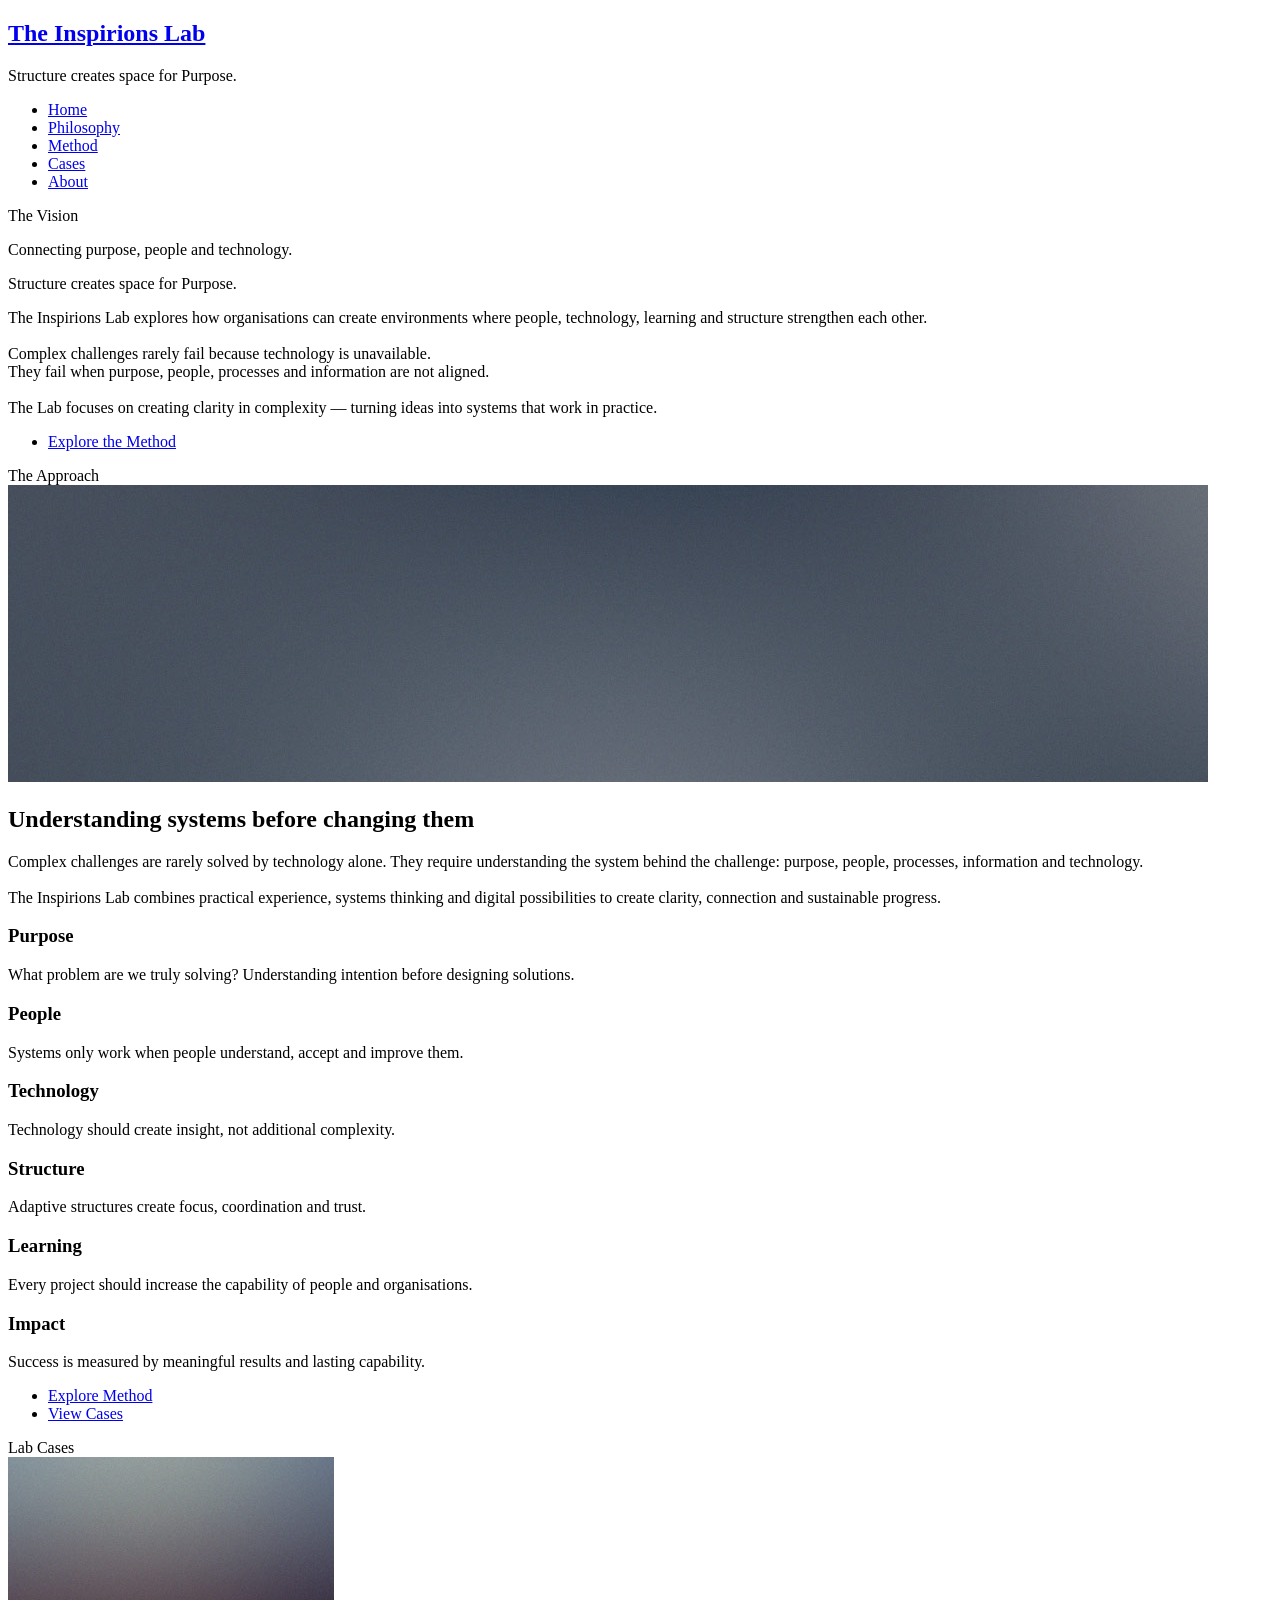
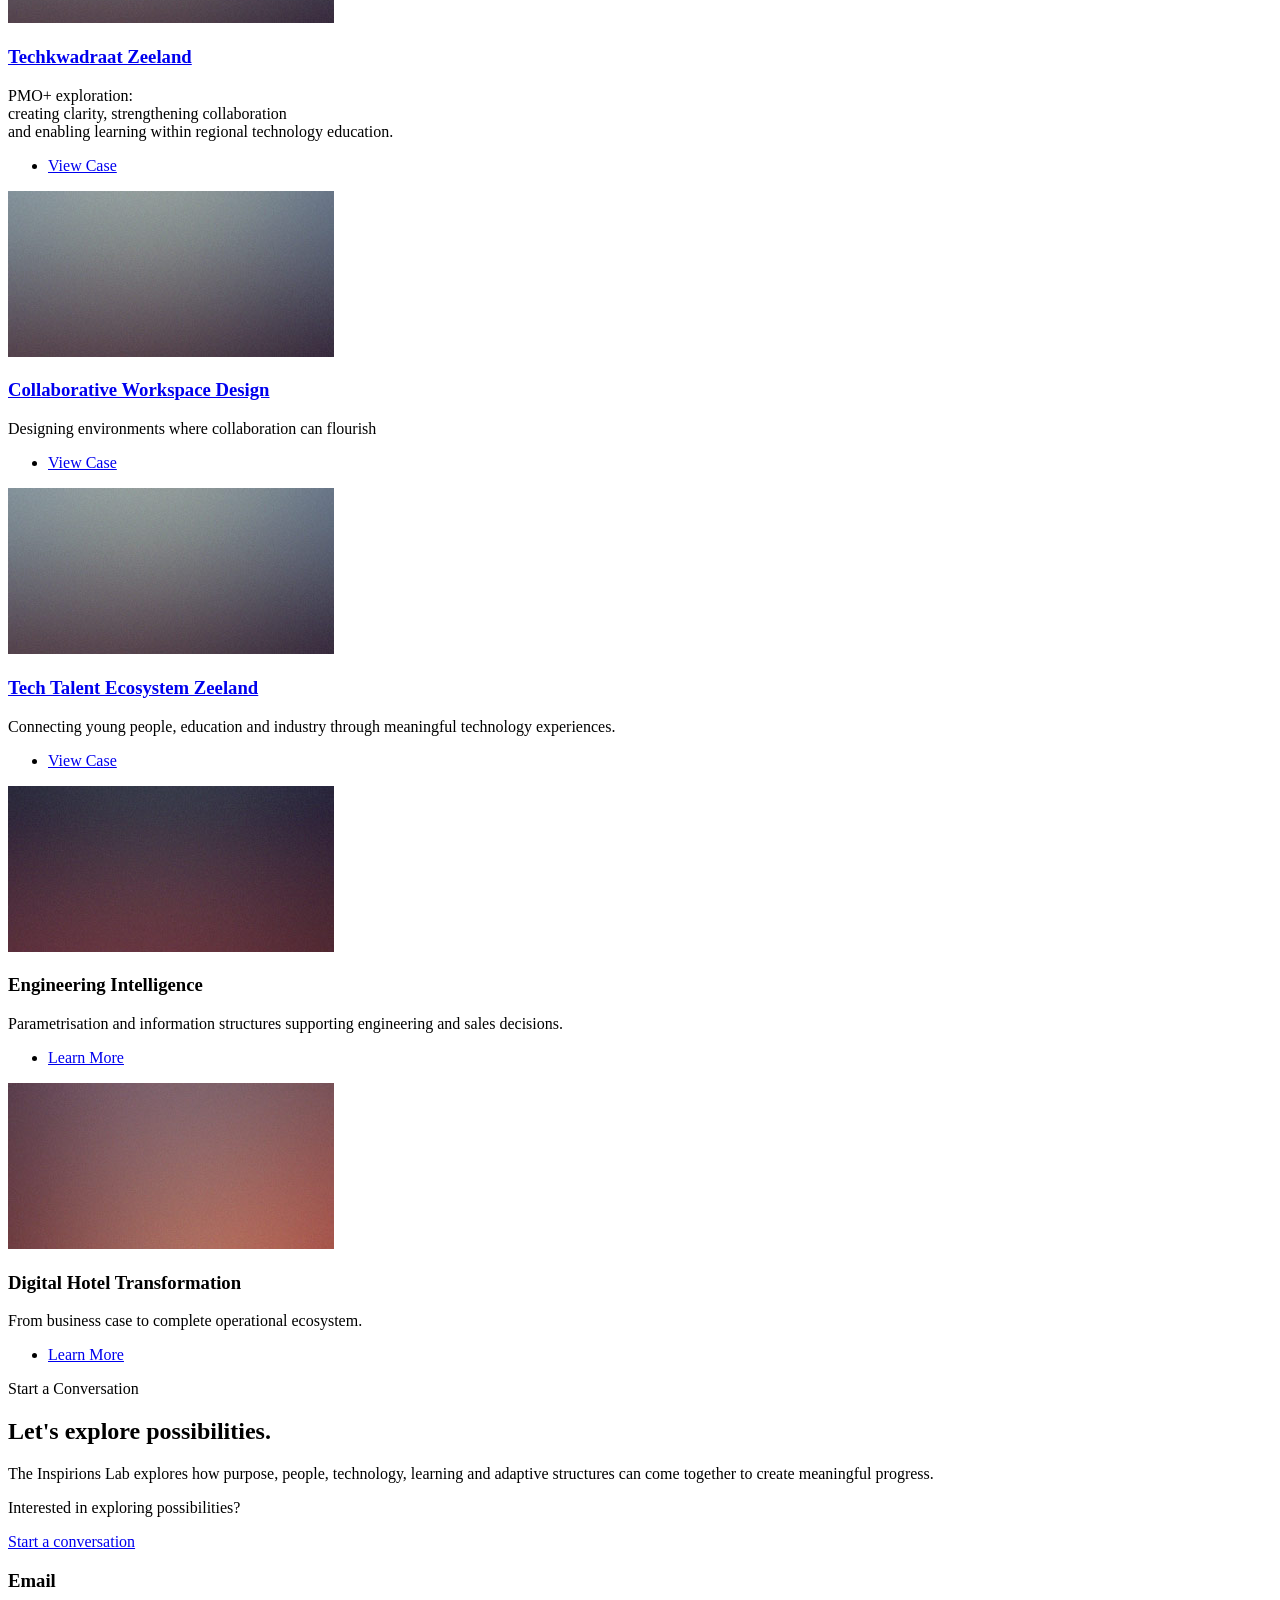
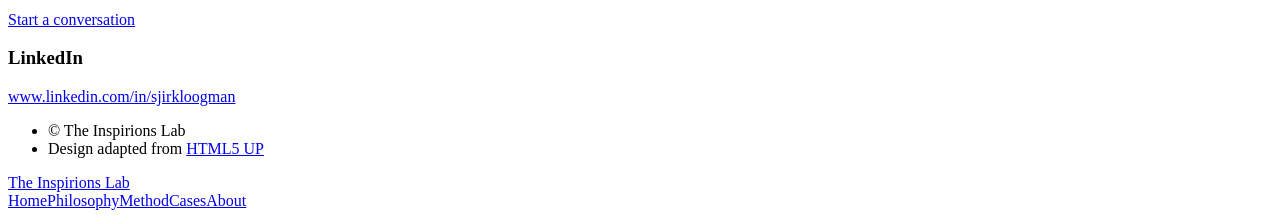
==== index.html @ 63ed8516 "Add Tech Talent Ecosystem section to index.html Added a new section for 'Tech Talent Ecosystem Zeela" ====
<!DOCTYPE HTML>
<!--
	Escape Velocity by HTML5 UP
	html5up.net | @ajlkn
	Free for personal and commercial use under the CCA 3.0 license (html5up.net/license)
-->
<html>
	<head>
		<title>The Inspirions Lab | Structure creates space for Purpose</title>
		<meta charset="utf-8" />
		<meta name="viewport" content="width=device-width, initial-scale=1, user-scalable=no" />
		<link rel="stylesheet" href="assets/css/main.css" />
	</head>
	<body class="homepage is-preload">
		<div id="page-wrapper">

			<!-- Header -->
				<section id="header" class="wrapper">

					<!-- Logo -->
						<div id="logo">
							<h1><a href="index.html">The Inspirions Lab</a></h1>
							<p>Structure creates space for Purpose.</p>
						</div>

					<!-- Nav -->
						<nav id="nav">
							<ul>

								<li class="current">
								<a href="index.html">Home</a>
								</li>

								<li>
								<a href="philosophy.html">Philosophy</a>
								</li>

								<li>
								<a href="method.html">Method</a>
								</li>

								<li>
								<a href="cases/index.html">Cases</a>
								</li>

								<li>
								<a href="about.html">About</a>
								</li>

							</ul>
						</nav>

				</section>

			<!-- Intro -->
				<section id="intro" class="wrapper style1">
					<div class="title">The Vision</div>
					<div class="container">
						<p class="style1">
						Connecting purpose, people and technology.
						</p>

						<p class="style2">
						Structure creates space for Purpose.
						</p>

						<p class="style3">
						The Inspirions Lab explores how organisations can create environments where people, technology, learning and structure strengthen each other.<br>
                        <br>
                        Complex challenges rarely fail because technology is unavailable.<br>
						They fail when purpose, people, processes and information are not aligned.<br>
                        <br>
                        The Lab focuses on creating clarity in complexity — turning ideas into systems that work in practice.
						</p>
						<ul class="actions">
							<li>
								<a href="method.html" class="button style3 large">
								Explore the Method
								</a>
							</li>
						</ul>
					</div>
				</section>

			<!-- Main -->
				<section id="main" class="wrapper style2">
					<div class="title">The Approach</div>
					
					<div class="container">

						<!-- Image -->
							<a href="#" class="image featured">
								<img src="images/pic01.jpg" alt="" />
							</a>

						<!-- Features -->
							<section id="features">
								<header class="style1">
									<h2>
                                    Understanding systems before changing them
                                    </h2>
                                    
                                    <p>
                                    Complex challenges are rarely solved by technology alone. They require understanding the system behind the challenge: purpose, people, processes, information and technology.
                                    <br><br>
                                    The Inspirions Lab combines practical experience,
                                    systems thinking and digital possibilities to create
                                    clarity, connection and sustainable progress.
                                    </p>
								</header>
								<div class="feature-list">
									<div class="row">
										<div class="col-6 col-12-medium">
											<section>
												<h3 class="icon fa-comment">
                                                Purpose
                                                </h3>
                                                
                                                <p>
                                                What problem are we truly solving?
                                                Understanding intention before designing solutions.
                                                </p>
											</section>
										</div>
										<div class="col-6 col-12-medium">
											<section>
												<h3 class="icon solid fa-users">
                                                People
                                                </h3>
                                                
                                                <p>
                                                Systems only work when people understand,
                                                accept and improve them.
                                                </p>
											</section>
										</div>
										<div class="col-6 col-12-medium">
											<section>
												<h3 class="icon fa-cog">
                                                Technology
                                                </h3>
                                                
                                                <p>
                                                Technology should create insight,
                                                not additional complexity.
                                                </p>
											</section>
										</div>
										<div class="col-6 col-12-medium">
											<section>
												<h3 class="icon solid fa-sitemap">
                                                Structure
                                                </h3>
                                                
                                                <p>
                                                Adaptive structures create focus, coordination and trust.
                                                </p>
											</section>
										</div>
										<div class="col-6 col-12-medium">
											<section>
												<h3 class="icon solid fa-graduation-cap">
                                                Learning
                                                </h3>
                                                
                                                <p>
                                                Every project should increase the capability of people and organisations.
                                                </p>
											</section>
										</div>
										<div class="col-6 col-12-medium">
											<section>
												<h3 class="icon solid fa-check">
                                                Impact
                                                </h3>
                                                
                                                <p>
                                                Success is measured by meaningful results and lasting capability.
                                                </p>
											</section>
										</div>
									</div>
								</div>
								<ul class="actions special">
									<li>
                                    <a href="method.html" class="button style1 large">
                                    Explore Method
                                    </a>
                                    </li>
                                    
                                    <li>
                                    <a href="cases/index.html" class="button style2 large">
                                    View Cases
                                    </a>
                                    </li>
								</ul>
							</section>

					</div>
				</section>

			<!-- Highlights -->
				<section id="highlights" class="wrapper style3">
					<div class="title">Lab Cases</div>
					<div class="container">
						<div class="row aln-center">
							<div class="col-4 col-12-medium">
								<section class="highlight">
									<a href="#" class="image featured"><img src="images/pic02.jpg" alt="" /></a>
									<h3>
										<a href="cases/techkwadraat-zeeland.html">
										Techkwadraat Zeeland
										</a>
									</h3>

									<p>
										PMO+ exploration:<br>
										creating clarity, strengthening collaboration<br>
										and enabling learning within regional technology education.
									</p>
									<ul class="actions">
										<li><a href="cases/techkwadraat-zeeland.html"
											class="button style1">
											View Case
											</a>
										</li>
									</ul>
								</section>
							</div>
							<div class="col-4 col-12-medium">
								<section class="highlight">
									<a href="#" class="image featured"><img src="images/pic02.jpg" alt="" /></a>
									<h3>
										<a href="collaborative-workspace-design.html">
										Collaborative Workspace Design
										</a>
										</h3>
										
										<p>
										Designing environments where collaboration can flourish
										</p>
									<ul class="actions">
										<li><a href="cases/collaborative-workspace-design.html" class="button style1">View Case</a></li>
									</ul>
								</section>
							</div>
							<div class="col-4 col-12-medium">
								<section class="highlight">
									<a href="#" class="image featured"><img src="images/pic02.jpg" alt="" /></a>
									<h3>
										<a href="collaborative-workspace-design.html">
										Tech Talent Ecosystem Zeeland
										</a>
										</h3>
										
										<p>
										Connecting young people, education and industry
										through meaningful technology experiences.
										</p>
									<ul class="actions">
										<li><a href="cases/collaborative-workspace-design.html" class="button style1">View Case</a></li>
									</ul>
								</section>
							</div>
							<div class="col-4 col-12-medium">
								<section class="highlight">
									<a href="#" class="image featured"><img src="images/pic03.jpg" alt="" /></a>
									<h3>
										Engineering Intelligence
									</h3>

									<p>
										Parametrisation and information structures
										supporting engineering and sales decisions.
									</p>
									<ul class="actions">
										<li><a href="#" class="button style1">Learn More</a></li>
									</ul>
								</section>
							</div>
							<div class="col-4 col-12-medium">
								<section class="highlight">
									<a href="#" class="image featured"><img src="images/pic04.jpg" alt="" /></a>
									<h3>
										Digital Hotel Transformation
									</h3>

									<p>
										From business case to complete operational ecosystem.
									</p>
									<ul class="actions">
										<li><a href="#" class="button style1">Learn More</a></li>
									</ul>
								</section>
							</div>
						</div>
					</div>
				</section>

			<!-- Footer -->
				<section id="footer" class="wrapper">
					<div class="title">Start a Conversation</div>
					<div class="container">
						<header class="style1">
							<h2>
							Let's explore possibilities.
							</h2>

							<p>The Inspirions Lab explores how purpose,
people, technology, learning and adaptive structures
can come together to create meaningful progress.
							</p>
						</header>
						<div class="row">
							<div class="col-6 col-12-medium">

								<!-- Contact Form -->
									<section>
										<p>
										Interested in exploring possibilities?
										</p>
										
										<p>
										<a href="#contact-email">
										Start a conversation
										</a>
										</p>
									</section>

							</div>
							<div class="col-6 col-12-medium">

								<!-- Contact -->
									<section class="feature-list small">
										<div class="row">
											<div class="col-6 col-12-small">
											<section>
											    <h3 class="icon solid fa-envelope">
											    Email
											    </h3>
											
											    <p>
											    <a id="contact-email" href="#">
											    Start a conversation
											    </a>
											    </p>
											</section>
											</div>
											<div class="col-6 col-12-small">
												<section>
													<h3 class="icon brands fa-linkedin">LinkedIn</h3>
													<p>
														<a href="https://www.linkedin.com/in/sjirkloogman">www.linkedin.com/in/sjirkloogman</a>
													</p>
												</section>
											</div>
										</div>
									</section>

							</div>
						</div>
						<div id="copyright">
							<ul>
								<li>&copy; The Inspirions Lab</li>
								<li>
								Design adapted from 
								<a href="https://html5up.net">
								HTML5 UP
								</a>
								</li>
							</ul>
						</div>
					</div>
				</section>

		</div>

		<!-- Scripts -->
			<script src="assets/js/jquery.min.js"></script>
			<script src="assets/js/jquery.dropotron.min.js"></script>
			<script src="assets/js/browser.min.js"></script>
			<script src="assets/js/breakpoints.min.js"></script>
			<script src="assets/js/util.js"></script>
			<script src="assets/js/main.js"></script>
			<script>
			const to = "sjirk-jan@inspirions.nl";
			
			const subject = encodeURIComponent(
			"The Inspirions Lab - Conversation"
			);
			
			const body = encodeURIComponent(
			"Hello Sjirk-Jan,\n\n" +
			"I would like to explore possibilities with The Inspirions Lab.\n\n" +
			"Kind regards,"
			);
			
			const href = `mailto:${to}?subject=${subject}&body=${body}`;
			
			document.getElementById("contact-email").href = href;
			</script>
	</body>
</html>
---- assets/css/main.css ----
@import url("fontawesome-all.min.css");
@import url("https://fonts.googleapis.com/css?family=Source+Sans+Pro:400,400italic,700,900");

/*
	Escape Velocity by HTML5 UP
	html5up.net | @ajlkn
	Free for personal and commercial use under the CCA 3.0 license (html5up.net/license)
*/

html, body, div, span, applet, object,
iframe, h1, h2, h3, h4, h5, h6, p, blockquote,
pre, a, abbr, acronym, address, big, cite,
code, del, dfn, em, img, ins, kbd, q, s, samp,
small, strike, strong, sub, sup, tt, var, b,
u, i, center, dl, dt, dd, ol, ul, li, fieldset,
form, label, legend, table, caption, tbody,
tfoot, thead, tr, th, td, article, aside,
canvas, details, embed, figure, figcaption,
footer, header, hgroup, menu, nav, output, ruby,
section, summary, time, mark, audio, video {
	margin: 0;
	padding: 0;
	border: 0;
	font-size: 100%;
	font: inherit;
	vertical-align: baseline;}

article, aside, details, figcaption, figure,
footer, header, hgroup, menu, nav, section {
	display: block;}

body {
	line-height: 1;
}

ol, ul {
	list-style: none;
}

blockquote, q {
	quotes: none;
}

	blockquote:before, blockquote:after, q:before, q:after {
		content: '';
		content: none;
	}

table {
	border-collapse: collapse;
	border-spacing: 0;
}

body {
	-webkit-text-size-adjust: none;
}

mark {
	background-color: transparent;
	color: inherit;
}

input::-moz-focus-inner {
	border: 0;
	padding: 0;
}

input, select, textarea {
	-moz-appearance: none;
	-webkit-appearance: none;
	-ms-appearance: none;
	appearance: none;
}

/* Basic */

	@-ms-viewport {
		width: device-width;
	}

	html {
		box-sizing: border-box;
	}

	*, *:before, *:after {
		box-sizing: inherit;
	}

	body.is-preload *, body.is-preload *:before, body.is-preload *:after {
		-moz-animation: none !important;
		-webkit-animation: none !important;
		-ms-animation: none !important;
		animation: none !important;
		-moz-transition: none !important;
		-webkit-transition: none !important;
		-ms-transition: none !important;
		transition: none !important;
	}

	body, input, textarea, select {
		font-family: 'Source Sans Pro', sans-serif;
		font-weight: 400;
		color: #919499;
		font-size: 14pt;
		line-height: 1.75em;
		letter-spacing: 0.025em;
	}

	h1, h2, h3, h4, h5, h6 {
		font-weight: 700;
		color: #484d55;
	}

		h1 a, h2 a, h3 a, h4 a, h5 a, h6 a {
			color: inherit;
			text-decoration: none;
		}

	a {
		-moz-transition: color .25s ease-in-out;
		-webkit-transition: color .25s ease-in-out;
		-ms-transition: color .25s ease-in-out;
		transition: color .25s ease-in-out;
		text-decoration: underline;
		color: #717479;
	}

		a:hover {
			text-decoration: none;
		}

	strong, b {
		font-weight: 700;
		color: #484d55;
	}

	blockquote {
		border-left: solid 0.5em #ddd;
		padding: 1em 0 1em 2em;
		font-style: italic;
	}

	em, i {
		font-style: italic;
	}

	hr {
		border: 0;
		border-top: solid 1px #ddd;
		margin: 2em 0 2em 0;
	}

	sub {
		position: relative;
		top: 0.5em;
		font-size: 0.8em;
	}

	sup {
		position: relative;
		top: -0.5em;
		font-size: 0.8em;
	}

	.nobr {
		white-space: nowrap;
	}

	br.clear {
		clear: both;
	}

	p, ul, ol, dl, table, blockquote, form {
		margin-bottom: 2em;
	}

/* Container */

	.container {
		margin: 0 auto;
		max-width: 100%;
		width: 68em;
	}

		@media screen and (max-width: 1680px) {

			.container {
				width: 70em;
			}

		}

		@media screen and (max-width: 1280px) {

			.container {
				width: calc(100% - 100px);
			}

		}

		@media screen and (max-width: 980px) {

			.container {
				width: calc(100% - 100px);
			}

		}

		@media screen and (max-width: 736px) {

			.container {
				width: calc(100% - 40px);
			}

		}

/* Row */

	.row {
		display: flex;
		flex-wrap: wrap;
		box-sizing: border-box;
		align-items: stretch;
	}

		.row > * {
			box-sizing: border-box;
		}

		.row.gtr-uniform > * > :last-child {
			margin-bottom: 0;
		}

		.row.aln-left {
			justify-content: flex-start;
		}

		.row.aln-center {
			justify-content: center;
		}

		.row.aln-right {
			justify-content: flex-end;
		}

		.row.aln-top {
			align-items: flex-start;
		}

		.row.aln-middle {
			align-items: center;
		}

		.row.aln-bottom {
			align-items: flex-end;
		}

		.row > .imp {
			order: -1;
		}

		.row > .col-1 {
			width: 8.33333%;
		}

		.row > .off-1 {
			margin-left: 8.33333%;
		}

		.row > .col-2 {
			width: 16.66667%;
		}

		.row > .off-2 {
			margin-left: 16.66667%;
		}

		.row > .col-3 {
			width: 25%;
		}

		.row > .off-3 {
			margin-left: 25%;
		}

		.row > .col-4 {
			width: 33.33333%;
		}

		.row > .off-4 {
			margin-left: 33.33333%;
		}

		.row > .col-5 {
			width: 41.66667%;
		}

		.row > .off-5 {
			margin-left: 41.66667%;
		}

		.row > .col-6 {
			width: 50%;
		}

		.row > .off-6 {
			margin-left: 50%;
		}

		.row > .col-7 {
			width: 58.33333%;
		}

		.row > .off-7 {
			margin-left: 58.33333%;
		}

		.row > .col-8 {
			width: 66.66667%;
		}

		.row > .off-8 {
			margin-left: 66.66667%;
		}

		.row > .col-9 {
			width: 75%;
		}

		.row > .off-9 {
			margin-left: 75%;
		}

		.row > .col-10 {
			width: 83.33333%;
		}

		.row > .off-10 {
			margin-left: 83.33333%;
		}

		.row > .col-11 {
			width: 91.66667%;
		}

		.row > .off-11 {
			margin-left: 91.66667%;
		}

		.row > .col-12 {
			width: 100%;
		}

		.row > .off-12 {
			margin-left: 100%;
		}

		.row.gtr-0 {
			margin-top: 0px;
			margin-left: 0px;
		}

			.row.gtr-0 > * {
				padding: 0px 0 0 0px;
			}

			.row.gtr-0.gtr-uniform {
				margin-top: 0px;
			}

				.row.gtr-0.gtr-uniform > * {
					padding-top: 0px;
				}

		.row.gtr-25 {
			margin-top: -12.5px;
			margin-left: -12.5px;
		}

			.row.gtr-25 > * {
				padding: 12.5px 0 0 12.5px;
			}

			.row.gtr-25.gtr-uniform {
				margin-top: -12.5px;
			}

				.row.gtr-25.gtr-uniform > * {
					padding-top: 12.5px;
				}

		.row.gtr-50 {
			margin-top: -25px;
			margin-left: -25px;
		}

			.row.gtr-50 > * {
				padding: 25px 0 0 25px;
			}

			.row.gtr-50.gtr-uniform {
				margin-top: -25px;
			}

				.row.gtr-50.gtr-uniform > * {
					padding-top: 25px;
				}

		.row {
			margin-top: -50px;
			margin-left: -50px;
		}

			.row > * {
				padding: 50px 0 0 50px;
			}

			.row.gtr-uniform {
				margin-top: -50px;
			}

				.row.gtr-uniform > * {
					padding-top: 50px;
				}

		.row.gtr-150 {
			margin-top: -75px;
			margin-left: -75px;
		}

			.row.gtr-150 > * {
				padding: 75px 0 0 75px;
			}

			.row.gtr-150.gtr-uniform {
				margin-top: -75px;
			}

				.row.gtr-150.gtr-uniform > * {
					padding-top: 75px;
				}

		.row.gtr-200 {
			margin-top: -100px;
			margin-left: -100px;
		}

			.row.gtr-200 > * {
				padding: 100px 0 0 100px;
			}

			.row.gtr-200.gtr-uniform {
				margin-top: -100px;
			}

				.row.gtr-200.gtr-uniform > * {
					padding-top: 100px;
				}

		@media screen and (max-width: 1680px) {

			.row {
				display: flex;
				flex-wrap: wrap;
				box-sizing: border-box;
				align-items: stretch;
			}

				.row > * {
					box-sizing: border-box;
				}

				.row.gtr-uniform > * > :last-child {
					margin-bottom: 0;
				}

				.row.aln-left {
					justify-content: flex-start;
				}

				.row.aln-center {
					justify-content: center;
				}

				.row.aln-right {
					justify-content: flex-end;
				}

				.row.aln-top {
					align-items: flex-start;
				}

				.row.aln-middle {
					align-items: center;
				}

				.row.aln-bottom {
					align-items: flex-end;
				}

				.row > .imp-xlarge {
					order: -1;
				}

				.row > .col-1-xlarge {
					width: 8.33333%;
				}

				.row > .off-1-xlarge {
					margin-left: 8.33333%;
				}

				.row > .col-2-xlarge {
					width: 16.66667%;
				}

				.row > .off-2-xlarge {
					margin-left: 16.66667%;
				}

				.row > .col-3-xlarge {
					width: 25%;
				}

				.row > .off-3-xlarge {
					margin-left: 25%;
				}

				.row > .col-4-xlarge {
					width: 33.33333%;
				}

				.row > .off-4-xlarge {
					margin-left: 33.33333%;
				}

				.row > .col-5-xlarge {
					width: 41.66667%;
				}

				.row > .off-5-xlarge {
					margin-left: 41.66667%;
				}

				.row > .col-6-xlarge {
					width: 50%;
				}

				.row > .off-6-xlarge {
					margin-left: 50%;
				}

				.row > .col-7-xlarge {
					width: 58.33333%;
				}

				.row > .off-7-xlarge {
					margin-left: 58.33333%;
				}

				.row > .col-8-xlarge {
					width: 66.66667%;
				}

				.row > .off-8-xlarge {
					margin-left: 66.66667%;
				}

				.row > .col-9-xlarge {
					width: 75%;
				}

				.row > .off-9-xlarge {
					margin-left: 75%;
				}

				.row > .col-10-xlarge {
					width: 83.33333%;
				}

				.row > .off-10-xlarge {
					margin-left: 83.33333%;
				}

				.row > .col-11-xlarge {
					width: 91.66667%;
				}

				.row > .off-11-xlarge {
					margin-left: 91.66667%;
				}

				.row > .col-12-xlarge {
					width: 100%;
				}

				.row > .off-12-xlarge {
					margin-left: 100%;
				}

				.row.gtr-0 {
					margin-top: 0px;
					margin-left: 0px;
				}

					.row.gtr-0 > * {
						padding: 0px 0 0 0px;
					}

					.row.gtr-0.gtr-uniform {
						margin-top: 0px;
					}

						.row.gtr-0.gtr-uniform > * {
							padding-top: 0px;
						}

				.row.gtr-25 {
					margin-top: -12.5px;
					margin-left: -12.5px;
				}

					.row.gtr-25 > * {
						padding: 12.5px 0 0 12.5px;
					}

					.row.gtr-25.gtr-uniform {
						margin-top: -12.5px;
					}

						.row.gtr-25.gtr-uniform > * {
							padding-top: 12.5px;
						}

				.row.gtr-50 {
					margin-top: -25px;
					margin-left: -25px;
				}

					.row.gtr-50 > * {
						padding: 25px 0 0 25px;
					}

					.row.gtr-50.gtr-uniform {
						margin-top: -25px;
					}

						.row.gtr-50.gtr-uniform > * {
							padding-top: 25px;
						}

				.row {
					margin-top: -50px;
					margin-left: -50px;
				}

					.row > * {
						padding: 50px 0 0 50px;
					}

					.row.gtr-uniform {
						margin-top: -50px;
					}

						.row.gtr-uniform > * {
							padding-top: 50px;
						}

				.row.gtr-150 {
					margin-top: -75px;
					margin-left: -75px;
				}

					.row.gtr-150 > * {
						padding: 75px 0 0 75px;
					}

					.row.gtr-150.gtr-uniform {
						margin-top: -75px;
					}

						.row.gtr-150.gtr-uniform > * {
							padding-top: 75px;
						}

				.row.gtr-200 {
					margin-top: -100px;
					margin-left: -100px;
				}

					.row.gtr-200 > * {
						padding: 100px 0 0 100px;
					}

					.row.gtr-200.gtr-uniform {
						margin-top: -100px;
					}

						.row.gtr-200.gtr-uniform > * {
							padding-top: 100px;
						}

		}

		@media screen and (max-width: 1280px) {

			.row {
				display: flex;
				flex-wrap: wrap;
				box-sizing: border-box;
				align-items: stretch;
			}

				.row > * {
					box-sizing: border-box;
				}

				.row.gtr-uniform > * > :last-child {
					margin-bottom: 0;
				}

				.row.aln-left {
					justify-content: flex-start;
				}

				.row.aln-center {
					justify-content: center;
				}

				.row.aln-right {
					justify-content: flex-end;
				}

				.row.aln-top {
					align-items: flex-start;
				}

				.row.aln-middle {
					align-items: center;
				}

				.row.aln-bottom {
					align-items: flex-end;
				}

				.row > .imp-large {
					order: -1;
				}

				.row > .col-1-large {
					width: 8.33333%;
				}

				.row > .off-1-large {
					margin-left: 8.33333%;
				}

				.row > .col-2-large {
					width: 16.66667%;
				}

				.row > .off-2-large {
					margin-left: 16.66667%;
				}

				.row > .col-3-large {
					width: 25%;
				}

				.row > .off-3-large {
					margin-left: 25%;
				}

				.row > .col-4-large {
					width: 33.33333%;
				}

				.row > .off-4-large {
					margin-left: 33.33333%;
				}

				.row > .col-5-large {
					width: 41.66667%;
				}

				.row > .off-5-large {
					margin-left: 41.66667%;
				}

				.row > .col-6-large {
					width: 50%;
				}

				.row > .off-6-large {
					margin-left: 50%;
				}

				.row > .col-7-large {
					width: 58.33333%;
				}

				.row > .off-7-large {
					margin-left: 58.33333%;
				}

				.row > .col-8-large {
					width: 66.66667%;
				}

				.row > .off-8-large {
					margin-left: 66.66667%;
				}

				.row > .col-9-large {
					width: 75%;
				}

				.row > .off-9-large {
					margin-left: 75%;
				}

				.row > .col-10-large {
					width: 83.33333%;
				}

				.row > .off-10-large {
					margin-left: 83.33333%;
				}

				.row > .col-11-large {
					width: 91.66667%;
				}

				.row > .off-11-large {
					margin-left: 91.66667%;
				}

				.row > .col-12-large {
					width: 100%;
				}

				.row > .off-12-large {
					margin-left: 100%;
				}

				.row.gtr-0 {
					margin-top: 0px;
					margin-left: 0px;
				}

					.row.gtr-0 > * {
						padding: 0px 0 0 0px;
					}

					.row.gtr-0.gtr-uniform {
						margin-top: 0px;
					}

						.row.gtr-0.gtr-uniform > * {
							padding-top: 0px;
						}

				.row.gtr-25 {
					margin-top: -8.75px;
					margin-left: -8.75px;
				}

					.row.gtr-25 > * {
						padding: 8.75px 0 0 8.75px;
					}

					.row.gtr-25.gtr-uniform {
						margin-top: -8.75px;
					}

						.row.gtr-25.gtr-uniform > * {
							padding-top: 8.75px;
						}

				.row.gtr-50 {
					margin-top: -17.5px;
					margin-left: -17.5px;
				}

					.row.gtr-50 > * {
						padding: 17.5px 0 0 17.5px;
					}

					.row.gtr-50.gtr-uniform {
						margin-top: -17.5px;
					}

						.row.gtr-50.gtr-uniform > * {
							padding-top: 17.5px;
						}

				.row {
					margin-top: -35px;
					margin-left: -35px;
				}

					.row > * {
						padding: 35px 0 0 35px;
					}

					.row.gtr-uniform {
						margin-top: -35px;
					}

						.row.gtr-uniform > * {
							padding-top: 35px;
						}

				.row.gtr-150 {
					margin-top: -52.5px;
					margin-left: -52.5px;
				}

					.row.gtr-150 > * {
						padding: 52.5px 0 0 52.5px;
					}

					.row.gtr-150.gtr-uniform {
						margin-top: -52.5px;
					}

						.row.gtr-150.gtr-uniform > * {
							padding-top: 52.5px;
						}

				.row.gtr-200 {
					margin-top: -70px;
					margin-left: -70px;
				}

					.row.gtr-200 > * {
						padding: 70px 0 0 70px;
					}

					.row.gtr-200.gtr-uniform {
						margin-top: -70px;
					}

						.row.gtr-200.gtr-uniform > * {
							padding-top: 70px;
						}

		}

		@media screen and (max-width: 980px) {

			.row {
				display: flex;
				flex-wrap: wrap;
				box-sizing: border-box;
				align-items: stretch;
			}

				.row > * {
					box-sizing: border-box;
				}

				.row.gtr-uniform > * > :last-child {
					margin-bottom: 0;
				}

				.row.aln-left {
					justify-content: flex-start;
				}

				.row.aln-center {
					justify-content: center;
				}

				.row.aln-right {
					justify-content: flex-end;
				}

				.row.aln-top {
					align-items: flex-start;
				}

				.row.aln-middle {
					align-items: center;
				}

				.row.aln-bottom {
					align-items: flex-end;
				}

				.row > .imp-medium {
					order: -1;
				}

				.row > .col-1-medium {
					width: 8.33333%;
				}

				.row > .off-1-medium {
					margin-left: 8.33333%;
				}

				.row > .col-2-medium {
					width: 16.66667%;
				}

				.row > .off-2-medium {
					margin-left: 16.66667%;
				}

				.row > .col-3-medium {
					width: 25%;
				}

				.row > .off-3-medium {
					margin-left: 25%;
				}

				.row > .col-4-medium {
					width: 33.33333%;
				}

				.row > .off-4-medium {
					margin-left: 33.33333%;
				}

				.row > .col-5-medium {
					width: 41.66667%;
				}

				.row > .off-5-medium {
					margin-left: 41.66667%;
				}

				.row > .col-6-medium {
					width: 50%;
				}

				.row > .off-6-medium {
					margin-left: 50%;
				}

				.row > .col-7-medium {
					width: 58.33333%;
				}

				.row > .off-7-medium {
					margin-left: 58.33333%;
				}

				.row > .col-8-medium {
					width: 66.66667%;
				}

				.row > .off-8-medium {
					margin-left: 66.66667%;
				}

				.row > .col-9-medium {
					width: 75%;
				}

				.row > .off-9-medium {
					margin-left: 75%;
				}

				.row > .col-10-medium {
					width: 83.33333%;
				}

				.row > .off-10-medium {
					margin-left: 83.33333%;
				}

				.row > .col-11-medium {
					width: 91.66667%;
				}

				.row > .off-11-medium {
					margin-left: 91.66667%;
				}

				.row > .col-12-medium {
					width: 100%;
				}

				.row > .off-12-medium {
					margin-left: 100%;
				}

				.row.gtr-0 {
					margin-top: 0px;
					margin-left: 0px;
				}

					.row.gtr-0 > * {
						padding: 0px 0 0 0px;
					}

					.row.gtr-0.gtr-uniform {
						margin-top: 0px;
					}

						.row.gtr-0.gtr-uniform > * {
							padding-top: 0px;
						}

				.row.gtr-25 {
					margin-top: -12.5px;
					margin-left: -12.5px;
				}

					.row.gtr-25 > * {
						padding: 12.5px 0 0 12.5px;
					}

					.row.gtr-25.gtr-uniform {
						margin-top: -12.5px;
					}

						.row.gtr-25.gtr-uniform > * {
							padding-top: 12.5px;
						}

				.row.gtr-50 {
					margin-top: -25px;
					margin-left: -25px;
				}

					.row.gtr-50 > * {
						padding: 25px 0 0 25px;
					}

					.row.gtr-50.gtr-uniform {
						margin-top: -25px;
					}

						.row.gtr-50.gtr-uniform > * {
							padding-top: 25px;
						}

				.row {
					margin-top: -50px;
					margin-left: -50px;
				}

					.row > * {
						padding: 50px 0 0 50px;
					}

					.row.gtr-uniform {
						margin-top: -50px;
					}

						.row.gtr-uniform > * {
							padding-top: 50px;
						}

				.row.gtr-150 {
					margin-top: -75px;
					margin-left: -75px;
				}

					.row.gtr-150 > * {
						padding: 75px 0 0 75px;
					}

					.row.gtr-150.gtr-uniform {
						margin-top: -75px;
					}

						.row.gtr-150.gtr-uniform > * {
							padding-top: 75px;
						}

				.row.gtr-200 {
					margin-top: -100px;
					margin-left: -100px;
				}

					.row.gtr-200 > * {
						padding: 100px 0 0 100px;
					}

					.row.gtr-200.gtr-uniform {
						margin-top: -100px;
					}

						.row.gtr-200.gtr-uniform > * {
							padding-top: 100px;
						}

		}

		@media screen and (max-width: 736px) {

			.row {
				display: flex;
				flex-wrap: wrap;
				box-sizing: border-box;
				align-items: stretch;
			}

				.row > * {
					box-sizing: border-box;
				}

				.row.gtr-uniform > * > :last-child {
					margin-bottom: 0;
				}

				.row.aln-left {
					justify-content: flex-start;
				}

				.row.aln-center {
					justify-content: center;
				}

				.row.aln-right {
					justify-content: flex-end;
				}

				.row.aln-top {
					align-items: flex-start;
				}

				.row.aln-middle {
					align-items: center;
				}

				.row.aln-bottom {
					align-items: flex-end;
				}

				.row > .imp-small {
					order: -1;
				}

				.row > .col-1-small {
					width: 8.33333%;
				}

				.row > .off-1-small {
					margin-left: 8.33333%;
				}

				.row > .col-2-small {
					width: 16.66667%;
				}

				.row > .off-2-small {
					margin-left: 16.66667%;
				}

				.row > .col-3-small {
					width: 25%;
				}

				.row > .off-3-small {
					margin-left: 25%;
				}

				.row > .col-4-small {
					width: 33.33333%;
				}

				.row > .off-4-small {
					margin-left: 33.33333%;
				}

				.row > .col-5-small {
					width: 41.66667%;
				}

				.row > .off-5-small {
					margin-left: 41.66667%;
				}

				.row > .col-6-small {
					width: 50%;
				}

				.row > .off-6-small {
					margin-left: 50%;
				}

				.row > .col-7-small {
					width: 58.33333%;
				}

				.row > .off-7-small {
					margin-left: 58.33333%;
				}

				.row > .col-8-small {
					width: 66.66667%;
				}

				.row > .off-8-small {
					margin-left: 66.66667%;
				}

				.row > .col-9-small {
					width: 75%;
				}

				.row > .off-9-small {
					margin-left: 75%;
				}

				.row > .col-10-small {
					width: 83.33333%;
				}

				.row > .off-10-small {
					margin-left: 83.33333%;
				}

				.row > .col-11-small {
					width: 91.66667%;
				}

				.row > .off-11-small {
					margin-left: 91.66667%;
				}

				.row > .col-12-small {
					width: 100%;
				}

				.row > .off-12-small {
					margin-left: 100%;
				}

				.row.gtr-0 {
					margin-top: 0px;
					margin-left: 0px;
				}

					.row.gtr-0 > * {
						padding: 0px 0 0 0px;
					}

					.row.gtr-0.gtr-uniform {
						margin-top: 0px;
					}

						.row.gtr-0.gtr-uniform > * {
							padding-top: 0px;
						}

				.row.gtr-25 {
					margin-top: -7.5px;
					margin-left: -7.5px;
				}

					.row.gtr-25 > * {
						padding: 7.5px 0 0 7.5px;
					}

					.row.gtr-25.gtr-uniform {
						margin-top: -7.5px;
					}

						.row.gtr-25.gtr-uniform > * {
							padding-top: 7.5px;
						}

				.row.gtr-50 {
					margin-top: -15px;
					margin-left: -15px;
				}

					.row.gtr-50 > * {
						padding: 15px 0 0 15px;
					}

					.row.gtr-50.gtr-uniform {
						margin-top: -15px;
					}

						.row.gtr-50.gtr-uniform > * {
							padding-top: 15px;
						}

				.row {
					margin-top: -30px;
					margin-left: -30px;
				}

					.row > * {
						padding: 30px 0 0 30px;
					}

					.row.gtr-uniform {
						margin-top: -30px;
					}

						.row.gtr-uniform > * {
							padding-top: 30px;
						}

				.row.gtr-150 {
					margin-top: -45px;
					margin-left: -45px;
				}

					.row.gtr-150 > * {
						padding: 45px 0 0 45px;
					}

					.row.gtr-150.gtr-uniform {
						margin-top: -45px;
					}

						.row.gtr-150.gtr-uniform > * {
							padding-top: 45px;
						}

				.row.gtr-200 {
					margin-top: -60px;
					margin-left: -60px;
				}

					.row.gtr-200 > * {
						padding: 60px 0 0 60px;
					}

					.row.gtr-200.gtr-uniform {
						margin-top: -60px;
					}

						.row.gtr-200.gtr-uniform > * {
							padding-top: 60px;
						}

		}

/* Section/Article */

	section,
	article {
		margin: 0 0 4em 0;
	}

	section > :last-child,
	article > :last-child,
	section:last-child,
	article:last-child {
		margin-bottom: 0;
	}

	header.style1 {
		text-align: center;
		padding: 3em 0 3em 0;
	}

		header.style1 h2 {
			font-weight: 700;
			font-size: 2em;
			letter-spacing: 0.075em;
			line-height: 1.5em;
		}

		header.style1 p {
			color: #b1b4b9;
			display: block;
			margin: 1.15em 0 0 0;
			font-size: 1.3em;
			letter-spacing: 0.075em;
			line-height: 1.5em;
		}

/* Table */

	table {
		width: 100%;
	}

		table.default {
			width: 100%;
		}

			table.default tbody tr:nth-child(2n+2) {
				background: #f4f4f4;
			}

			table.default td {
				padding: 0.5em 1em 0.5em 1em;
			}

			table.default th {
				text-align: left;
				font-weight: 400;
				padding: 0.5em 1em 0.5em 1em;
			}

			table.default thead {
				background: #484d55;
				color: #fff;
			}

			table.default tfoot {
				background: #eee;
			}

/* Form */

	form label {
		display: block;
		font-weight: 700;
		color: #484d55;
		margin: 0.25em 0 0.5em 0;
	}

	form input[type="text"],
	form input[type="email"],
	form input[type="password"],
	form select,
	form textarea {
		-moz-transition: all .25s ease-in-out;
		-webkit-transition: all .25s ease-in-out;
		-ms-transition: all .25s ease-in-out;
		transition: all .25s ease-in-out;
		-webkit-appearance: none;
		display: block;
		border: 0;
		background: #eee;
		box-shadow: inset 0px 0px 1px 0px #a0a1a7;
		border-radius: 0.35em;
		width: 100%;
		padding: 0.75em 1em 0.75em 1em;
	}

		form input[type="text"]:focus,
		form input[type="email"]:focus,
		form input[type="password"]:focus,
		form select:focus,
		form textarea:focus {
			background: #f8f8f8;
		}

	form input[type="text"],
	form input[type="email"]
	input[type="password"] {
		line-height: 1em;
	}

	form select {
		line-height: 1em;
	}

	form textarea {
		min-height: 8em;
	}

	form ul.actions {
		margin-top: 0;
	}

	form ::-webkit-input-placeholder {
		color: #555 !important;
		font-style: italic;
		line-height: 1.35em;
	}

	form :-moz-placeholder {
		color: #555 !important;
		font-style: italic;
	}

	form ::-moz-placeholder {
		color: #555 !important;
		font-style: italic;
	}

	form :-ms-input-placeholder {
		color: #555 !important;
		font-style: italic;
	}

	form ::-moz-focus-inner {
		border: 0;
	}

/* Image */

	.image {
		display: inline-block;
	}

		.image img {
			display: block;
			width: 100%;
		}

		.image.fit {
			display: block;
			width: 100%;
		}

		.image.left {
			float: left;
			margin: 0 2em 2em 0;
		}

		.image.centered {
			display: block;
			margin: 0 0 2em 0;
		}

			.image.centered img {
				margin: 0 auto;
				width: auto;
			}

		.image.featured {
			display: block;
			width: 100%;
			margin: 0 0 2em 0;
		}

/* Button */

	input[type="button"],
	input[type="submit"],
	input[type="reset"],
	button,
	.button {
		-moz-transition: all .25s ease-in-out;
		-webkit-transition: all .25s ease-in-out;
		-ms-transition: all .25s ease-in-out;
		transition: all .25s ease-in-out;
		display: inline-block;
		background: #444;
		text-align: center;
		text-transform: uppercase;
		font-weight: 700;
		letter-spacing: 0.25em;
		text-decoration: none;
		border-radius: 0.35em;
		border: 0;
		outline: 0;
		cursor: pointer;
		padding: 0 2.25em 0 2.25em;
		font-size: 0.9em;
		min-width: 12em;
		height: 4em;
		line-height: 4em;
	}

		input[type="button"]:hover,
		input[type="submit"]:hover,
		input[type="reset"]:hover,
		button:hover,
		.button:hover {
			background-color: #f98780;
		}

		input[type="button"].large,
		input[type="submit"].large,
		input[type="reset"].large,
		button.large,
		.button.large {
			font-size: 1em;
			min-width: 14em;
		}

		input[type="button"].style1,
		input[type="submit"].style1,
		input[type="reset"].style1,
		button.style1,
		.button.style1 {
			background: #e97770 url("images/overlay.png");
			color: #fff;
		}

			input[type="button"].style1:hover,
			input[type="submit"].style1:hover,
			input[type="reset"].style1:hover,
			button.style1:hover,
			.button.style1:hover {
				background-color: #f98780;
			}

			input[type="button"].style1:active,
			input[type="submit"].style1:active,
			input[type="reset"].style1:active,
			button.style1:active,
			.button.style1:active {
				background-color: #d96760;
			}

		input[type="button"].style2,
		input[type="submit"].style2,
		input[type="reset"].style2,
		button.style2,
		.button.style2 {
			background: none;
			color: #606167;
			box-shadow: inset 0px 0px 2px 0px #a0a1a7;
		}

			input[type="button"].style2:hover,
			input[type="submit"].style2:hover,
			input[type="reset"].style2:hover,
			button.style2:hover,
			.button.style2:hover {
				box-shadow: inset 0px 0px 2px 0px #606167;
			}

			input[type="button"].style2:active,
			input[type="submit"].style2:active,
			input[type="reset"].style2:active,
			button.style2:active,
			.button.style2:active {
				box-shadow: inset 0px 0px 2px 0px #202127;
			}

		input[type="button"].style3,
		input[type="submit"].style3,
		input[type="reset"].style3,
		button.style3,
		.button.style3 {
			background: #2f333b url("images/overlay.png");
			color: #fff;
		}

			input[type="button"].style3:hover,
			input[type="submit"].style3:hover,
			input[type="reset"].style3:hover,
			button.style3:hover,
			.button.style3:hover {
				background-color: #3f434b;
			}

			input[type="button"].style3:active,
			input[type="submit"].style3:active,
			input[type="reset"].style3:active,
			button.style3:active,
			.button.style3:active {
				background-color: #1f232b;
			}

/* List */

	ul {
		list-style: disc;
		padding-left: 1em;
	}

		ul li {
			padding-left: 0.5em;
		}

		ul.style2 {
			list-style: none;
			padding-left: 0;
		}

			ul.style2 li {
				border-top: solid 1px #eee;
				padding: 1.5em 0 0 0;
				margin: 1.5em 0 0 0;
			}

				ul.style2 li:first-child {
					border-top: 0;
					padding-top: 0;
					margin-top: 0;
				}

		ul.style3 {
			list-style: none;
			padding-left: 0;
		}

			ul.style3 li {
				border-top: solid 1px #eee;
				padding: 0.5em 0 0 0;
				margin: 0.5em 0 0 0;
			}

				ul.style3 li:first-child {
					border-top: 0;
					padding-top: 0;
					margin-top: 0;
				}

	ol {
		list-style: decimal;
		padding-left: 1.25em;
	}

		ol li {
			padding-left: 0.25em;
		}

/* Actions */

	ul.actions {
		list-style: none;
		padding-left: 0;
		margin: 3em 0 0 0;
	}

		ul.actions li {
			display: inline-block;
			margin: 0 0.75em 0 0.75em;
			padding-left: 0;
		}

			ul.actions li:first-child {
				margin-left: 0;
			}

			ul.actions li:last-child {
				margin-right: 0;
			}

		ul.actions.special {
			text-align: center;
		}

/* Feature List */

	.feature-list {
		max-width: 58em;
		margin-left: auto;
		margin-right: auto;
		position: relative;
		top: 0.75em;
	}

		.feature-list section {
			border-top: solid 1px #eee;
			padding-top: 3em;
			padding-left: 5em;
			position: relative;
		}

		@media screen and (min-width: 981px) {

			.feature-list > .row > :nth-child(-n + 2) > section {
				border-top: 0;
				padding-top: 0;
			}

		}

		.feature-list h3 {
			color: #e97770 !important;
			margin: -0.35em 0 0.75em 0;
			font-size: 1.15em;
			letter-spacing: 0.05em;
		}

			.feature-list h3:before {
				display: block;
				color: #fff;
				background: #2f333b url("images/overlay.png");
				border-radius: 2.5em;
				text-align: center;
				width: 2.5em;
				height: 2.5em;
				line-height: 2.5em;
				margin-right: 0.75em;
				position: absolute;
				left: 0;
				margin-top: -0.5em;
			}

		.feature-list.small section {
			padding-left: 3.5em;
		}

		.feature-list.small h3:before {
			font-size: 0.8em;
		}

/* Icons */

	.icon {
		text-decoration: none;
		text-decoration: none;
	}

		.icon:before {
			-moz-osx-font-smoothing: grayscale;
			-webkit-font-smoothing: antialiased;
			display: inline-block;
			font-style: normal;
			font-variant: normal;
			text-rendering: auto;
			line-height: 1;
			text-transform: none !important;
			font-family: 'Font Awesome 5 Free';
			font-weight: 400;
		}

		.icon:before {
			line-height: inherit;
			font-size: 1.25em;
		}

		.icon > .label {
			display: none;
		}

		.icon.solid:before {
			font-weight: 900;
		}

		.icon.brands:before {
			font-family: 'Font Awesome 5 Brands';
		}

/* Box */

	.box header {
		margin: 0 0 1.5em 0;
	}

		.box header.style1 {
			position: relative;
			margin: -0.5em 0 0 0;
			padding-top: 0;
		}

	.box h2 {
		margin: 0 0 0.75em 0;
		font-size: 1.15em;
		letter-spacing: 0.05em;
	}

	.box h3 {
		margin: 0 0 0.5em 0;
		font-size: 1em;
		font-weight: 600;
		letter-spacing: 0.05em;
	}

	.box.post-excerpt .image.left {
		position: relative;
		top: 0.5em;
		width: 5em;
	}

	.box.post-excerpt h3, .box.post-excerpt p {
		margin-left: 7em;
	}

/* Wrapper */

	.wrapper {
		position: relative;
		padding: 6em 0 9em 0;
	}

		.wrapper .title {
			position: absolute;
			top: 0;
			left: 50%;
			text-align: center;
			text-transform: uppercase;
			display: block;
			font-weight: 700;
			letter-spacing: 0.25em;
			font-size: 0.9em;
			width: 25em;
			height: 3.25em;
			top: -3.25em;
			line-height: 3.25em;
			margin-bottom: -3.25em;
			margin-left: -12.5em;
			padding-top: 0.5em;
		}

			.wrapper .title:before {
				content: '';
				position: absolute;
				bottom: -38px;
				left: -35px;
				width: 35px;
				height: 38px;
				background: url("images/shadow.png");
			}

			.wrapper .title:after {
				-moz-transform: scaleX(-1);
				-webkit-transform: scaleX(-1);
				-ms-transform: scaleX(-1);
				transform: scaleX(-1);
				content: '';
				position: absolute;
				bottom: -38px;
				right: -35px;
				width: 35px;
				height: 38px;
				background: url("images/shadow.png");
			}

		.wrapper.style1 {
			background: #e97770 url("images/overlay.png");
			color: #eee;
			color: rgba(255, 255, 255, 0.75);
		}

			.wrapper.style1 .title {
				background: #e97770 url("images/overlay.png");
				color: #fff;
			}

			.wrapper.style1 h1, .wrapper.style1 h2, .wrapper.style1 h3, .wrapper.style1 h4, .wrapper.style1 h5, .wrapper.style1 h6, .wrapper.style1 strong, .wrapper.style1 b, .wrapper.style1 a {
				color: #fff;
			}

		.wrapper.style2 {
			background: #fff;
		}

			.wrapper.style2 .title {
				background: #fff;
				color: #484d55;
			}

		.wrapper.style3 {
			background: #f3f3f3 url("images/overlay.png");
		}

			.wrapper.style3 .title {
				background: #f3f3f3 url("images/overlay.png");
				color: #484d55;
			}

			.wrapper.style3 .image {
				border: solid 10px #fff;
			}

/* Page Wrapper */

	#page-wrapper > section {
		margin-bottom: 0;
	}

/* Header */

	#header {
		display: -moz-flex;
		display: -webkit-flex;
		display: -ms-flex;
		display: flex;
		-moz-align-items: center;
		-webkit-align-items: center;
		-ms-align-items: center;
		align-items: center;
		-moz-justify-content: center;
		-webkit-justify-content: center;
		-ms-justify-content: center;
		justify-content: center;
		position: relative;
		height: 24em;
		background: url("../../images/banner.jpg") center center;
		background-size: cover;
		padding: 0;
	}

		#header:before {
			content: '';
			position: absolute;
			top: 0;
			left: 0;
			width: 100%;
			height: 100%;
			background: url("images/overlay.png");
		}

		.homepage #header {
			height: 35em;
		}

/* Logo */

	#logo {
		width: 100%;
		text-align: center;
		position: relative;
		top: 1.5em;
	}

		#logo h1 {
			font-weight: 900;
			text-transform: uppercase;
			color: #fff;
			font-size: 2em;
			letter-spacing: 0.25em;
		}

		#logo p {
			color: #eee;
			color: rgba(255, 255, 255, 0.5);
			text-transform: uppercase;
			margin: 1.25em 0 0 0;
			display: block;
			letter-spacing: 0.2em;
			font-size: 0.9em;
		}

/* Nav */

	#nav {
		position: absolute;
		display: block;
		top: 2.5em;
		left: 0;
		width: 100%;
		text-align: center;
	}

		#nav > ul {
			display: inline-block;
			border-radius: 0.35em;
			box-shadow: inset 0px 0px 1px 1px rgba(255, 255, 255, 0.25);
			padding: 0 1.5em 0 1.5em;
		}

			#nav > ul > li {
				display: inline-block;
				text-align: center;
				padding: 0 1.5em 0 1.5em;
			}

				#nav > ul > li > ul {
					display: none;
				}

				#nav > ul > li > a, #nav > ul > li > span {
					display: block;
					color: #eee;
					color: rgba(255, 255, 255, 0.75);
					text-transform: uppercase;
					text-decoration: none;
					font-size: 0.7em;
					letter-spacing: 0.25em;
					height: 5em;
					line-height: 5em;
					-moz-transition: all .25s ease-in-out;
					-webkit-transition: all .25s ease-in-out;
					-o-transition: all .25s ease-in-out;
					-ms-transition: all .25s ease-in-out;
					transition: all .25s ease-in-out;
					outline: 0;
				}

				#nav > ul > li:hover > a {
					color: #fff;
				}

				#nav > ul > li.active > a, #nav > ul > li.active > span {
					color: #fff;
				}

	.dropotron {
		background: #222835 url("images/overlay.png");
		background-color: rgba(44, 50, 63, 0.925);
		padding: 1.25em 1em 1.25em 1em;
		border-radius: 0.35em;
		box-shadow: inset 0px 0px 1px 1px rgba(255, 255, 255, 0.25);
		min-width: 12em;
		text-align: left;
		margin-top: -1.25em;
		margin-left: -1px;
		list-style: none;
	}

		.dropotron.level-0 {
			margin-top: -1px;
			margin-left: 0;
			border-top-left-radius: 0;
			border-top-right-radius: 0;
		}

		.dropotron a, .dropotron span {
			-moz-transition: all .25s ease-in-out;
			-webkit-transition: all .25s ease-in-out;
			-ms-transition: all .25s ease-in-out;
			transition: all .25s ease-in-out;
			display: block;
			color: #eee;
			color: rgba(255, 255, 255, 0.75);
			text-transform: uppercase;
			text-decoration: none;
			font-size: 0.7em;
			letter-spacing: 0.25em;
			border-top: solid 1px rgba(255, 255, 255, 0.15);
			line-height: 3em;
		}

		.dropotron li {
			padding-left: 0;
		}

			.dropotron li:first-child a, .dropotron li:first-child span {
				border-top: 0;
			}

			.dropotron li:hover > a, .dropotron li:hover > span {
				color: #fff;
			}

/* Intro */

	#intro {
		padding-bottom: 8em;
		text-align: center;
	}

		#intro p.style1 {
			font-size: 1.5em;
			letter-spacing: 0.075em;
		}

		#intro p.style2 {
			font-weight: 700;
			color: #fff;
			border-radius: 0.35em;
			box-shadow: inset 0px 0px 1px 1px rgba(255, 255, 255, 0.25);
			font-size: 2.75em;
			letter-spacing: 0.075em;
			line-height: 1.35em;
			padding: 1em 0 1em 0;
			margin-bottom: 1em;
		}

			#intro p.style2 a {
				color: inherit;
				text-decoration: none;
			}

		#intro p.style3 {
			font-size: 1.1em;
			width: 48em;
			margin: 0 auto;
		}

/* Features */

	#features header.style1 {
		padding-bottom: 5em;
	}

	#features ul.actions {
		margin-top: 5em;
	}

/* Highlights */

	#highlights .highlight {
		text-align: center;
	}

		#highlights .highlight h3 {
			color: #e97770;
			margin: 0 0 0.75em 0;
			font-size: 1.15em;
			letter-spacing: 0.05em;
		}

/* Main */

/* Footer */

	#footer {
		background: #282b34 url("images/overlay.png");
		color: #eee;
		color: rgba(255, 255, 255, 0.5);
		padding-bottom: 6em;
	}

		#footer h1, #footer h2, #footer h3, #footer h4, #footer h5, #footer h6, #footer strong, #footer b, #footer a {
			color: #fff;
		}

		#footer hr {
			border-top-color: #333;
			border-top-color: rgba(255, 255, 255, 0.05);
		}

		#footer form input[type="text"],
		#footer form input[type="email"],
		#footer form input[type="password"],
		#footer form select,
		#footer form textarea {
			background: #ccc;
			box-shadow: none;
		}

			#footer form input[type="text"]:focus,
			#footer form input[type="email"]:focus,
			#footer form input[type="password"]:focus,
			#footer form select:focus,
			#footer form textarea:focus {
				background: #fff;
			}

		#footer input[type="button"],
		#footer input[type="submit"],
		#footer input[type="reset"],
		#footer button,
		#footer .button {
			color: #fff;
			box-shadow: inset 0px 0px 2px 0px rgba(255, 255, 255, 0.5);
		}

			#footer input[type="button"]:hover,
			#footer input[type="submit"]:hover,
			#footer input[type="reset"]:hover,
			#footer button:hover,
			#footer .button:hover {
				color: #fff;
				box-shadow: inset 0px 0px 2px 0px rgba(255, 255, 255, 0.65);
			}

			#footer input[type="button"]:active,
			#footer input[type="submit"]:active,
			#footer input[type="reset"]:active,
			#footer button:active,
			#footer .button:active {
				box-shadow: inset 0px 0px 2px 0px rgba(255, 255, 255, 0.75);
			}

			#footer input[type="button"].style2:active,
			#footer input[type="submit"].style2:active,
			#footer input[type="reset"].style2:active,
			#footer button.style2:active,
			#footer .button.style2:active {
				box-shadow: inset 0px 0px 2px 0px rgba(255, 255, 255, 0.75);
			}

		#footer .title {
			background: #282b34 url("images/overlay.png");
			color: #eee;
		}

		#footer header.style1 {
			padding-bottom: 6em;
			margin-bottom: 6em;
			border-bottom: solid 1px rgba(255, 255, 255, 0.05);
		}

			#footer header.style1 h2 {
				color: #fff;
			}

			#footer header.style1 .p {
				color: inherit;
			}

		#footer .feature-list {
			max-width: 100%;
		}

			#footer .feature-list section {
				border-top-color: rgba(255, 255, 255, 0.05);
			}

			#footer .feature-list h3:before {
				background: #3d4249 url("images/overlay.png");
			}

/* Copyright */

	#copyright {
		text-align: center;
		padding-top: 6em;
		margin-top: 6em;
		border-top: solid 1px rgba(255, 255, 255, 0.05);
	}

		#copyright ul {
			display: inline-block;
			border-radius: 0.35em;
			box-shadow: inset 0px 0px 1px 1px rgba(255, 255, 255, 0.05);
			color: #aaa;
			color: rgba(255, 255, 255, 0.25);
			padding: 0.75em 2em;
			font-size: 0.9em;
		}

			#copyright ul li {
				display: inline-block;
				margin-left: 1em;
				padding-left: 1em;
				border-left: solid 1px #333;
				border-left-color: rgba(255, 255, 255, 0.05);
			}

				#copyright ul li:first-child {
					border-left: 0;
					margin-left: 0;
					padding-left: 0;
				}

		#copyright a {
			color: inherit;
		}

			#copyright a:hover {
				color: #fff;
			}

/* XLarge */

	@media screen and (max-width: 1680px) {

		/* Basic */

			body, input, textarea, select {
				font-size: 12pt;
			}

	}

/* Large */

	@media screen and (max-width: 1280px) {

		/* Basic */

			body, input, select, textarea {
				font-size: 11pt;
				line-height: 1.5em;
				letter-spacing: 0.015em;
			}

		/* Wrapper */

			.wrapper {
				padding: 4em 0 7em 0;
			}

		/* Logo */

			#logo {
				margin-top: -0.5em !important;
			}

				#logo h1 {
					font-size: 1.75em;
				}

		/* Intro */

			#intro {
				padding-bottom: 7em;
			}

				#intro p.style1 {
					font-size: 1.25em;
				}

				#intro p.style2 {
					font-size: 2.25em;
				}

		/* Footer */

			#footer {
				padding-bottom: 4em;
			}

				#footer header.style1 {
					padding-bottom: 4em;
					margin-bottom: 4em;
					border-bottom: solid 1px rgba(255, 255, 255, 0.05);
				}

		/* Copyright */

			#copyright {
				padding-top: 4em;
				margin-top: 4em;
			}

	}

/* Medium */

	#navPanel, #titleBar {
		display: none;
	}

	@media screen and (max-width: 980px) {

		/* Section/Article */

			header br {
				display: none;
			}

		/* Form */

			form ul.actions {
				text-align: center;
			}

		/* Feature List */

			.feature-list {
				max-width: 40em;
			}

				.feature-list section {
					padding-top: 4em;
				}

				.feature-list > .row > :first-child > section {
					border-top: 0;
					padding-top: 0;
				}

		/* Nav */

			#nav {
				display: none;
			}

		/* Logo */

			#logo {
				top: 0;
			}

		/* Intro */

			#intro p.style3 {
				width: auto;
			}

		/* Highlights */

			#highlights .highlight {
				max-width: 40em;
				margin-left: auto;
				margin-right: auto;
			}

		/* Footer */

			#footer .feature-list {
				border-top: solid 1px rgba(255, 255, 255, 0.05);
				padding-top: 4em;
			}

	}

		@media screen and (max-width: 980px) and (min-width: 737px) {

				#footer .feature-list > .row > :nth-child(2) > section {
					border-top: 0;
					padding-top: 0;
				}

		}

	@media screen and (max-width: 980px) {

		/* Nav */

			#page-wrapper {
				-moz-backface-visibility: hidden;
				-webkit-backface-visibility: hidden;
				-ms-backface-visibility: hidden;
				backface-visibility: hidden;
				-moz-transition: -moz-transform 0.5s ease;
				-webkit-transition: -webkit-transform 0.5s ease;
				-ms-transition: -ms-transform 0.5s ease;
				transition: transform 0.5s ease;
				padding-bottom: 1px;
			}

			#titleBar {
				-moz-backface-visibility: hidden;
				-webkit-backface-visibility: hidden;
				-ms-backface-visibility: hidden;
				backface-visibility: hidden;
				-moz-transition: -moz-transform 0.5s ease;
				-webkit-transition: -webkit-transform 0.5s ease;
				-ms-transition: -ms-transform 0.5s ease;
				transition: transform 0.5s ease;
				display: block;
				height: 44px;
				left: 0;
				position: fixed;
				top: 0;
				width: 100%;
				z-index: 10001;
				background: none;
			}

				#titleBar .title {
					display: none;
				}

				#titleBar .toggle {
					text-decoration: none;
					position: absolute;
					top: 0;
					left: 0;
					width: 60px;
					height: 44px;
				}

					#titleBar .toggle:before {
						-moz-osx-font-smoothing: grayscale;
						-webkit-font-smoothing: antialiased;
						display: inline-block;
						font-style: normal;
						font-variant: normal;
						text-rendering: auto;
						line-height: 1;
						text-transform: none !important;
						font-family: 'Font Awesome 5 Free';
						font-weight: 900;
					}

					#titleBar .toggle:before {
						-moz-transition: all .15s ease-in-out;
						-webkit-transition: all .15s ease-in-out;
						-ms-transition: all .15s ease-in-out;
						transition: all .15s ease-in-out;
						text-decoration: none;
						content: '\f0c9';
						font-size: 14px;
						position: absolute;
						top: 6px;
						left: 6px;
						display: block;
						width: 54px;
						height: 38px;
						line-height: 38px;
						text-align: center;
						color: rgba(255, 255, 255, 0.75);
						background-color: rgba(92, 95, 103, 0.5);
						border-radius: 0.25em;
					}

					#titleBar .toggle:active:before {
						background-color: rgba(92, 95, 103, 0.75);
					}

			#navPanel {
				-moz-backface-visibility: hidden;
				-webkit-backface-visibility: hidden;
				-ms-backface-visibility: hidden;
				backface-visibility: hidden;
				-moz-transform: translateX(-275px);
				-webkit-transform: translateX(-275px);
				-ms-transform: translateX(-275px);
				transform: translateX(-275px);
				-moz-transition: -moz-transform 0.5s ease;
				-webkit-transition: -webkit-transform 0.5s ease;
				-ms-transition: -ms-transform 0.5s ease;
				transition: transform 0.5s ease;
				display: block;
				height: 100%;
				left: 0;
				overflow-y: auto;
				position: fixed;
				top: 0;
				width: 275px;
				z-index: 10002;
				background: #242730 url("images/overlay.png");
				box-shadow: inset -3px 0px 4px 0px rgba(0, 0, 0, 0.1);
			}

				#navPanel .link {
					display: block;
					color: rgba(255, 255, 255, 0.5);
					text-transform: uppercase;
					text-decoration: none;
					font-size: 0.85em;
					letter-spacing: 0.15em;
					text-decoration: none;
					height: 44px;
					line-height: 44px;
					border-top: solid 1px rgba(255, 255, 255, 0.05);
					margin: 0 15px 0 15px;
				}

					#navPanel .link:first-child {
						border-top: 0;
					}

				#navPanel .indent-1 {
					display: inline-block;
					width: 1em;
				}

				#navPanel .indent-2 {
					display: inline-block;
					width: 2em;
				}

				#navPanel .indent-3 {
					display: inline-block;
					width: 3em;
				}

				#navPanel .indent-4 {
					display: inline-block;
					width: 4em;
				}

				#navPanel .indent-5 {
					display: inline-block;
					width: 5em;
				}

				#navPanel .depth-0 {
					color: #fff;
				}

			body.navPanel-visible #page-wrapper {
				-moz-transform: translateX(275px);
				-webkit-transform: translateX(275px);
				-ms-transform: translateX(275px);
				transform: translateX(275px);
			}

			body.navPanel-visible #titleBar {
				-moz-transform: translateX(275px);
				-webkit-transform: translateX(275px);
				-ms-transform: translateX(275px);
				transform: translateX(275px);
			}

			body.navPanel-visible #navPanel {
				-moz-transform: translateX(0);
				-webkit-transform: translateX(0);
				-ms-transform: translateX(0);
				transform: translateX(0);
			}

	}

/* Small */

	@media screen and (max-width: 736px) {

		/* Basic */

			body, input, select, textarea {
				line-height: 1.5em;
				font-size: 10.5pt;
				letter-spacing: 0;
			}

			h2, h3, h4, h5, h6 {
				font-size: 1.2em;
				letter-spacing: 0.05em;
				margin: 0 0 1em 0;
			}

			hr {
				margin: 1em 0 1em 0;
			}

		/* Section/Article */

			section, article {
				clear: both;
			}

			header br {
				display: none;
			}

			header.style1 {
				padding: 0 0 1em 0;
			}

				header.style1 h2 {
					font-size: 1.5em;
					letter-spacing: 0.075em;
					line-height: 1.25em;
				}

				header.style1 p {
					font-size: 1em;
					letter-spacing: 0;
					display: block;
					margin: 0;
				}

		/* Button */

			input[type="button"],
			input[type="submit"],
			input[type="reset"],
			button,
			.button {
				display: block;
				width: 100%;
				font-size: 1em;
				max-width: 30em;
				margin: 0 auto;
			}

		/* Actions */

			ul.actions {
				margin: 2em 0 0 0;
			}

				ul.actions li {
					margin: 15px 0 0 0;
					display: block;
				}

					ul.actions li:first-child {
						margin-top: 0;
					}

		/* Feature List */

			.feature-list section {
				padding-top: 2em;
				padding-left: 4em;
			}

			.feature-list h3:before {
				font-size: 0.9em;
			}

		/* Box */

			.box.post-excerpt .image.left {
				position: relative;
				top: 0.25em;
				width: 25%;
				margin: 0;
			}

			.box.post-excerpt h3, .box.post-excerpt p {
				margin-left: 32.5%;
			}

		/* Wrapper */

			.wrapper {
				padding: 3em 0 6em 0;
			}

				.wrapper .title {
					font-size: 0.9em;
					width: 18em;
					height: 2.5em;
					top: -2.5em;
					line-height: 2.5em;
					margin-bottom: -2.5em;
					margin-left: -9em;
					padding-top: 0.5em;
				}

					.wrapper .title:before, .wrapper .title:after {
						height: 15px;
						bottom: -15px;
						background-size: 100% 100%;
					}

		/* Header */

			#header {
				height: 17em;
			}

				.homepage #header {
					height: 20em;
				}

		/* Logo */

			#logo {
				text-align: center;
				padding-left: 2em;
				padding-right: 2em;
			}

				#logo h1 {
					font-size: 1.5em;
					letter-spacing: 0.2em;
				}

				#logo p {
					margin: 1.25em 0 0 0;
					display: block;
					letter-spacing: 0.2em;
					font-size: 0.9em;
				}

		/* Intro */

			#intro {
				text-align: center;
				padding-right: 2em;
				padding-left: 2em;
				padding-bottom: 5em;
				margin: 0 auto;
			}

				#intro p.style1 {
					margin-bottom: 1.5em;
				}

				#intro p.style2 {
					font-size: 1.5em;
					letter-spacing: 0.05em;
					line-height: 1.25em;
					padding: 1.25em;
				}

		/* Features */

			#features header.style1 {
				padding-bottom: 4em;
			}

			#features ul.actions {
				margin-top: 4em;
			}

		/* Content */

			#content {
				padding: 0 0 2em 0;
			}

				#content header.style1 {
					padding-bottom: 2.5em;
				}

		/* Footer */

			#footer {
				padding-bottom: 0;
			}

				#footer header.style1 {
					padding-bottom: 0;
					margin-bottom: 2em;
					border-bottom: 0;
				}

				#footer .feature-list {
					border-top: 0;
					padding-top: 0;
				}

		/* Copyright */

			#copyright {
				padding-top: 0;
				margin-top: 4em;
				border-top: 0;
			}

				#copyright ul {
					padding: 1em 2em;
					width: 100%;
				}

					#copyright ul li {
						display: block;
						margin: 0.5em 0 0 0;
						border-left: 0;
						padding: 0;
					}

						#copyright ul li:first-child {
							margin-top: 0;
						}

	}
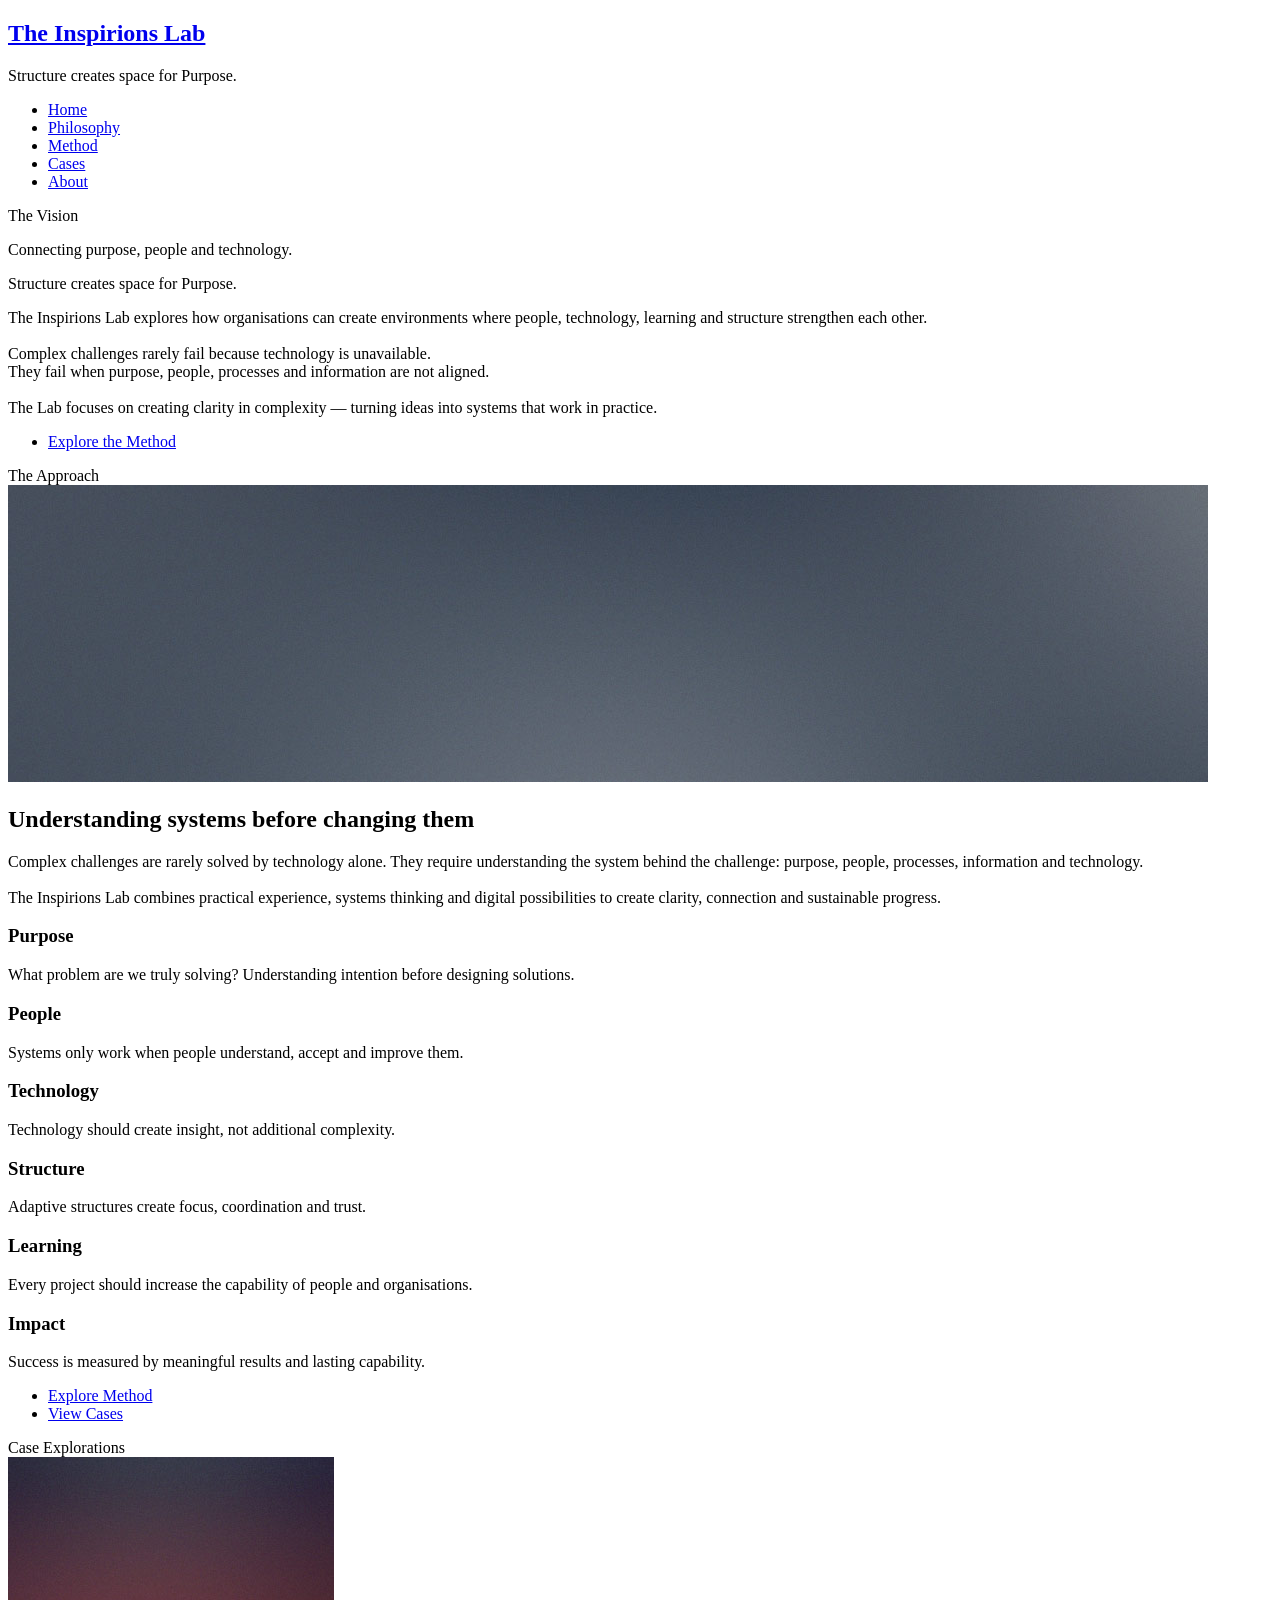
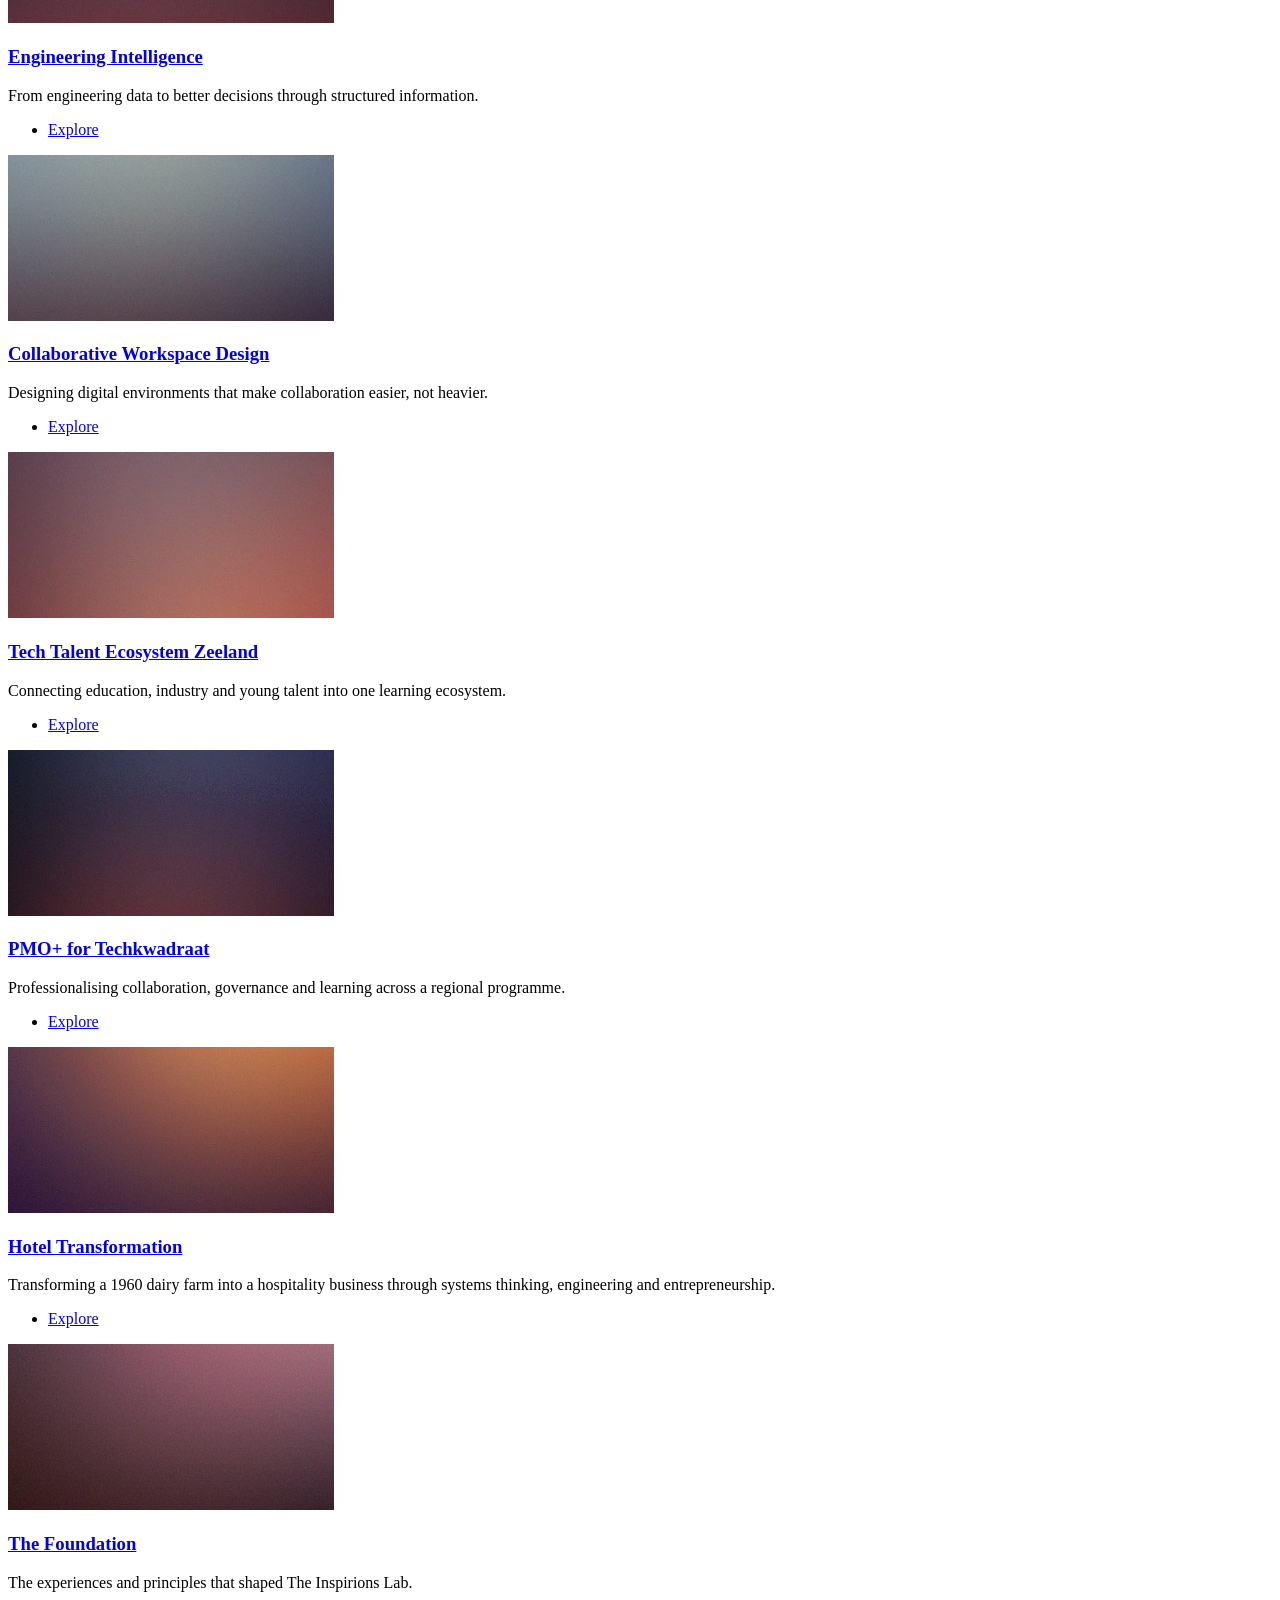
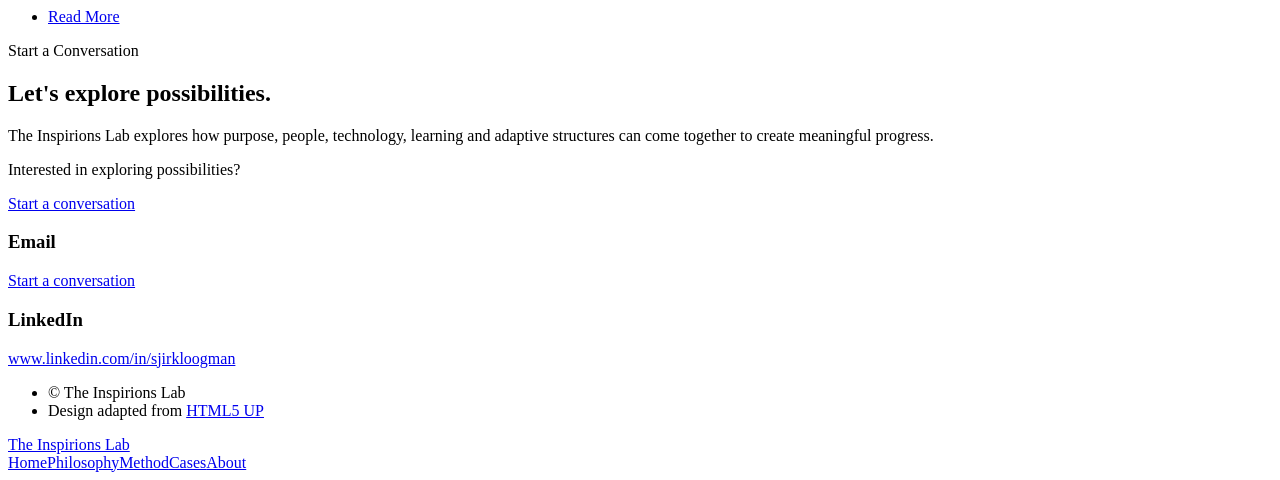
==== commit 45d89c10: "Add new case exploration sections to index.html" ====
--- a/index.html
+++ b/index.html
@@ -201,102 +201,182 @@
 
 			<!-- Highlights -->
 				<section id="highlights" class="wrapper style3">
-					<div class="title">Lab Cases</div>
-					<div class="container">
-						<div class="row aln-center">
-							<div class="col-4 col-12-medium">
-								<section class="highlight">
-									<a href="#" class="image featured"><img src="images/pic02.jpg" alt="" /></a>
-									<h3>
-										<a href="cases/techkwadraat-zeeland.html">
-										Techkwadraat Zeeland
-										</a>
-									</h3>
-
-									<p>
-										PMO+ exploration:<br>
-										creating clarity, strengthening collaboration<br>
-										and enabling learning within regional technology education.
-									</p>
-									<ul class="actions">
-										<li><a href="cases/techkwadraat-zeeland.html"
-											class="button style1">
-											View Case
-											</a>
-										</li>
-									</ul>
-								</section>
-							</div>
-							<div class="col-4 col-12-medium">
-								<section class="highlight">
-									<a href="#" class="image featured"><img src="images/pic02.jpg" alt="" /></a>
-									<h3>
-										<a href="collaborative-workspace-design.html">
-										Collaborative Workspace Design
-										</a>
-										</h3>
-										
-										<p>
-										Designing environments where collaboration can flourish
-										</p>
-									<ul class="actions">
-										<li><a href="cases/collaborative-workspace-design.html" class="button style1">View Case</a></li>
-									</ul>
-								</section>
-							</div>
-							<div class="col-4 col-12-medium">
-								<section class="highlight">
-									<a href="#" class="image featured"><img src="images/pic02.jpg" alt="" /></a>
-									<h3>
-										<a href="collaborative-workspace-design.html">
-										Tech Talent Ecosystem Zeeland
-										</a>
-										</h3>
-										
-										<p>
-										Connecting young people, education and industry
-										through meaningful technology experiences.
-										</p>
-									<ul class="actions">
-										<li><a href="cases/collaborative-workspace-design.html" class="button style1">View Case</a></li>
-									</ul>
-								</section>
-							</div>
-							<div class="col-4 col-12-medium">
-								<section class="highlight">
-									<a href="#" class="image featured"><img src="images/pic03.jpg" alt="" /></a>
-									<h3>
-										Engineering Intelligence
-									</h3>
-
-									<p>
-										Parametrisation and information structures
-										supporting engineering and sales decisions.
-									</p>
-									<ul class="actions">
-										<li><a href="#" class="button style1">Learn More</a></li>
-									</ul>
-								</section>
-							</div>
-							<div class="col-4 col-12-medium">
-								<section class="highlight">
-									<a href="#" class="image featured"><img src="images/pic04.jpg" alt="" /></a>
-									<h3>
-										Digital Hotel Transformation
-									</h3>
-
-									<p>
-										From business case to complete operational ecosystem.
-									</p>
-									<ul class="actions">
-										<li><a href="#" class="button style1">Learn More</a></li>
-									</ul>
-								</section>
-							</div>
-						</div>
-					</div>
-				</section>
-
+				<div class="title">Case Explorations</div>
+				
+				<div class="container">
+				<div class="row aln-center">
+				
+				
+				<!-- Engineering -->
+				
+				<div class="col-4 col-12-medium">
+				<section class="highlight">
+				
+				<a href="engineering-intelligence.html" class="image featured">
+				<img src="../images/pic03.jpg" alt="" />
+				</a>
+				
+				<h3>
+				<a href="engineering-intelligence.html">
+				Engineering Intelligence
+				</a>
+				</h3>
+				
+				<p>
+				From engineering data to better decisions through structured information.
+				</p>
+				
+				<ul class="actions">
+				<li><a href="engineering-intelligence.html" class="button style1">Explore</a></li>
+				</ul>
+				
+				</section>
+				</div>
+				
+				
+				
+				<!-- Workspace -->
+				
+				<div class="col-4 col-12-medium">
+				<section class="highlight">
+				
+				<a href="collaborative-workspace-design.html" class="image featured">
+				<img src="../images/pic02.jpg" alt="" />
+				</a>
+				
+				<h3>
+				<a href="collaborative-workspace-design.html">
+				Collaborative Workspace Design
+				</a>
+				</h3>
+				
+				<p>
+				Designing digital environments that make collaboration easier, not heavier.
+				</p>
+				
+				<ul class="actions">
+				<li><a href="collaborative-workspace-design.html" class="button style1">Explore</a></li>
+				</ul>
+				
+				</section>
+				</div>
+				
+				
+				
+				<!-- Tech Talent -->
+				
+				<div class="col-4 col-12-medium">
+				<section class="highlight">
+				
+				<a href="tech-talent-ecosystem-zeeland.html" class="image featured">
+				<img src="../images/pic04.jpg" alt="" />
+				</a>
+				
+				<h3>
+				<a href="tech-talent-ecosystem-zeeland.html">
+				Tech Talent Ecosystem Zeeland
+				</a>
+				</h3>
+				
+				<p>
+				Connecting education, industry and young talent into one learning ecosystem.
+				</p>
+				
+				<ul class="actions">
+				<li><a href="tech-talent-ecosystem-zeeland.html" class="button style1">Explore</a></li>
+				</ul>
+				
+				</section>
+				</div>
+				
+				
+				
+				<!-- PMO -->
+				
+				<div class="col-4 col-12-medium">
+				<section class="highlight">
+				
+				<a href="techkwadraat-zeeland.html" class="image featured">
+				<img src="../images/pic05.jpg" alt="" />
+				</a>
+				
+				<h3>
+				<a href="techkwadraat-zeeland.html">
+				PMO+ for Techkwadraat
+				</a>
+				</h3>
+				
+				<p>
+				Professionalising collaboration, governance and learning across a regional programme.
+				</p>
+				
+				<ul class="actions">
+				<li><a href="techkwadraat-zeeland.html" class="button style1">Explore</a></li>
+				</ul>
+				
+				</section>
+				</div>
+				
+				
+				
+				<!-- Hotel -->
+				
+				<div class="col-4 col-12-medium">
+				<section class="highlight">
+				
+				<a href="hotel-transformation.html" class="image featured">
+				<img src="../images/pic06.jpg" alt="" />
+				</a>
+				
+				<h3>
+				<a href="hotel-transformation.html">
+				Hotel Transformation
+				</a>
+				</h3>
+				
+				<p>
+				<p>Transforming a 1960 dairy farm into a hospitality business through systems thinking, engineering and entrepreneurship.</p>
+				</p>
+				
+				<ul class="actions">
+				<li><a href="hotel-transformation.html" class="button style1">Explore</a></li>
+				</ul>
+				
+				</section>
+				</div>
+				
+				
+				
+				<!-- Foundation -->
+				
+				<div class="col-4 col-12-medium">
+				<section class="highlight">
+				
+				<a href="../about.html" class="image featured">
+				<img src="../images/pic07.jpg" alt="" />
+				</a>
+				
+				<h3>
+				<a href="../about.html">
+				The Foundation
+				</a>
+				</h3>
+				
+				<p>
+				The experiences and principles that shaped The Inspirions Lab.
+				</p>
+				
+				<ul class="actions">
+				<li><a href="../about.html" class="button style1">Read More</a></li>
+				</ul>
+				
+				</section>
+				</div>
+				
+				
+				</div>
+				</div>
+				</section>
 			<!-- Footer -->
 				<section id="footer" class="wrapper">
 					<div class="title">Start a Conversation</div>
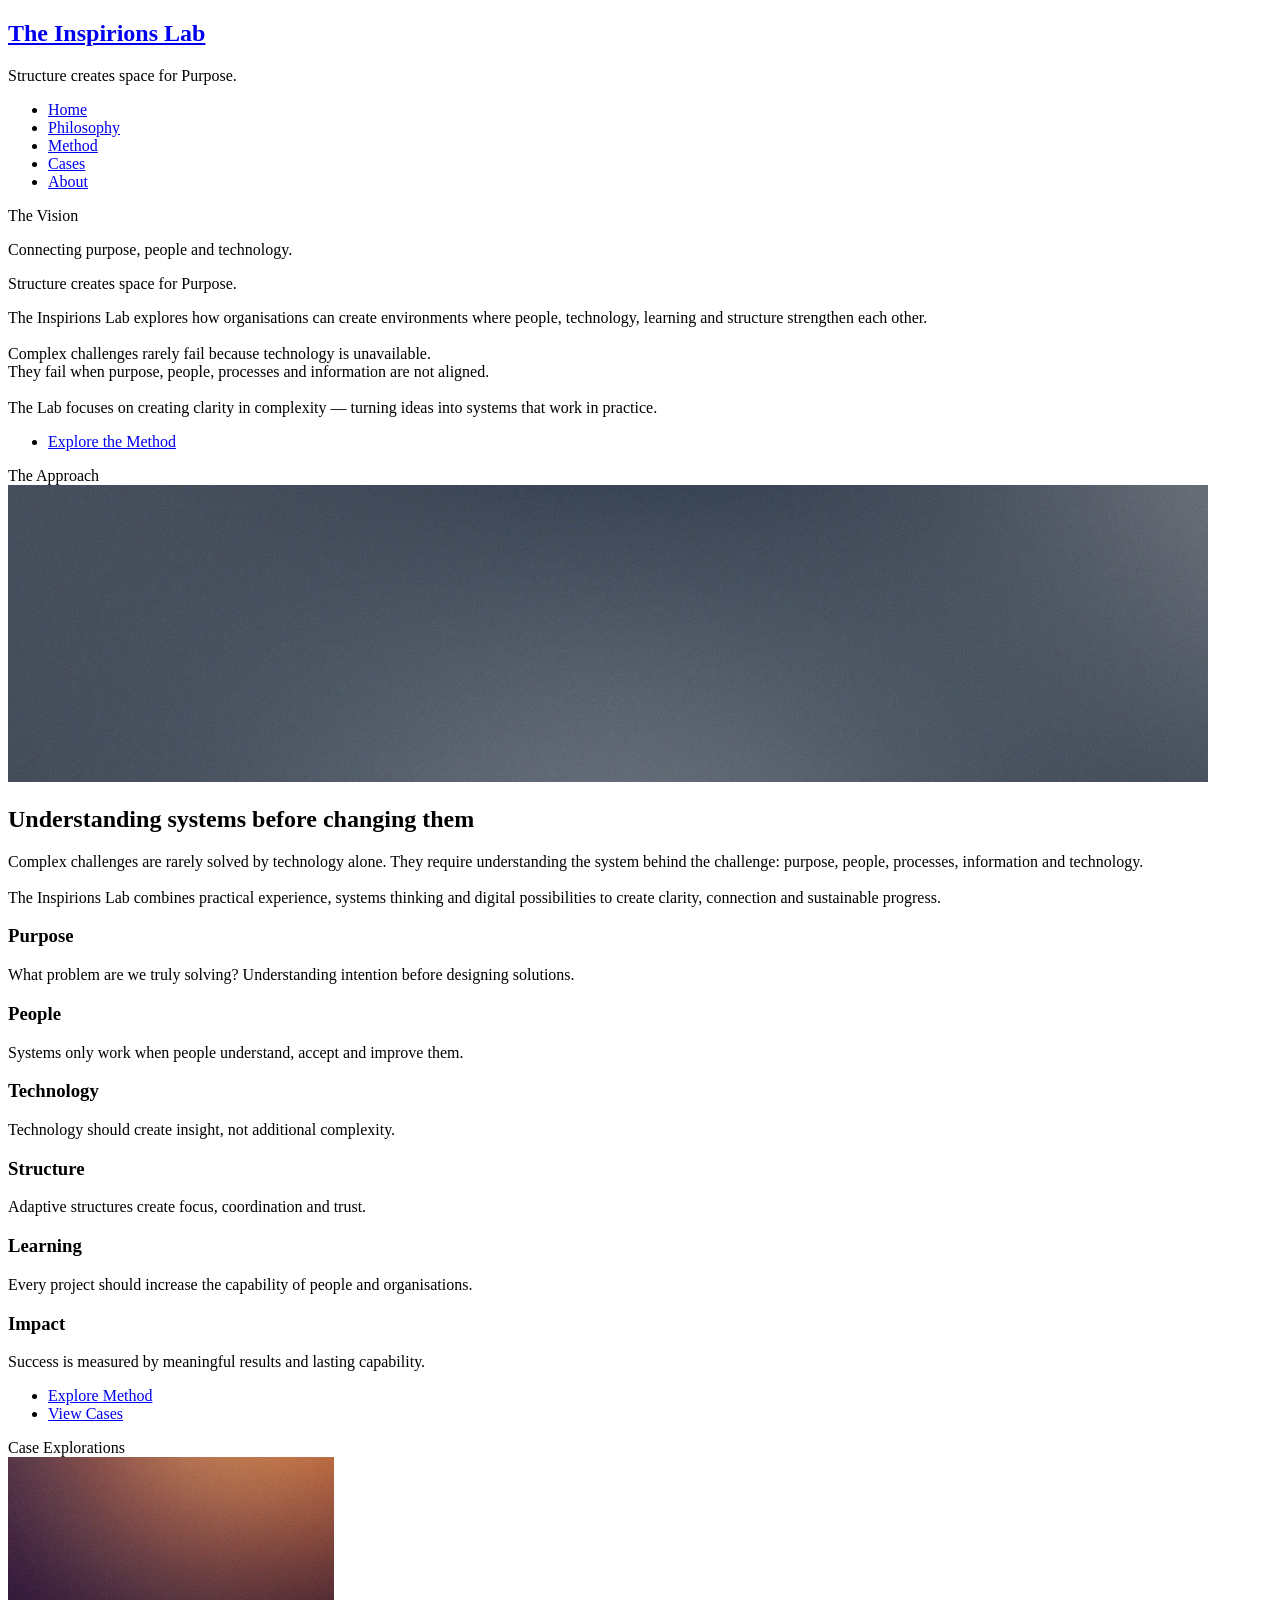
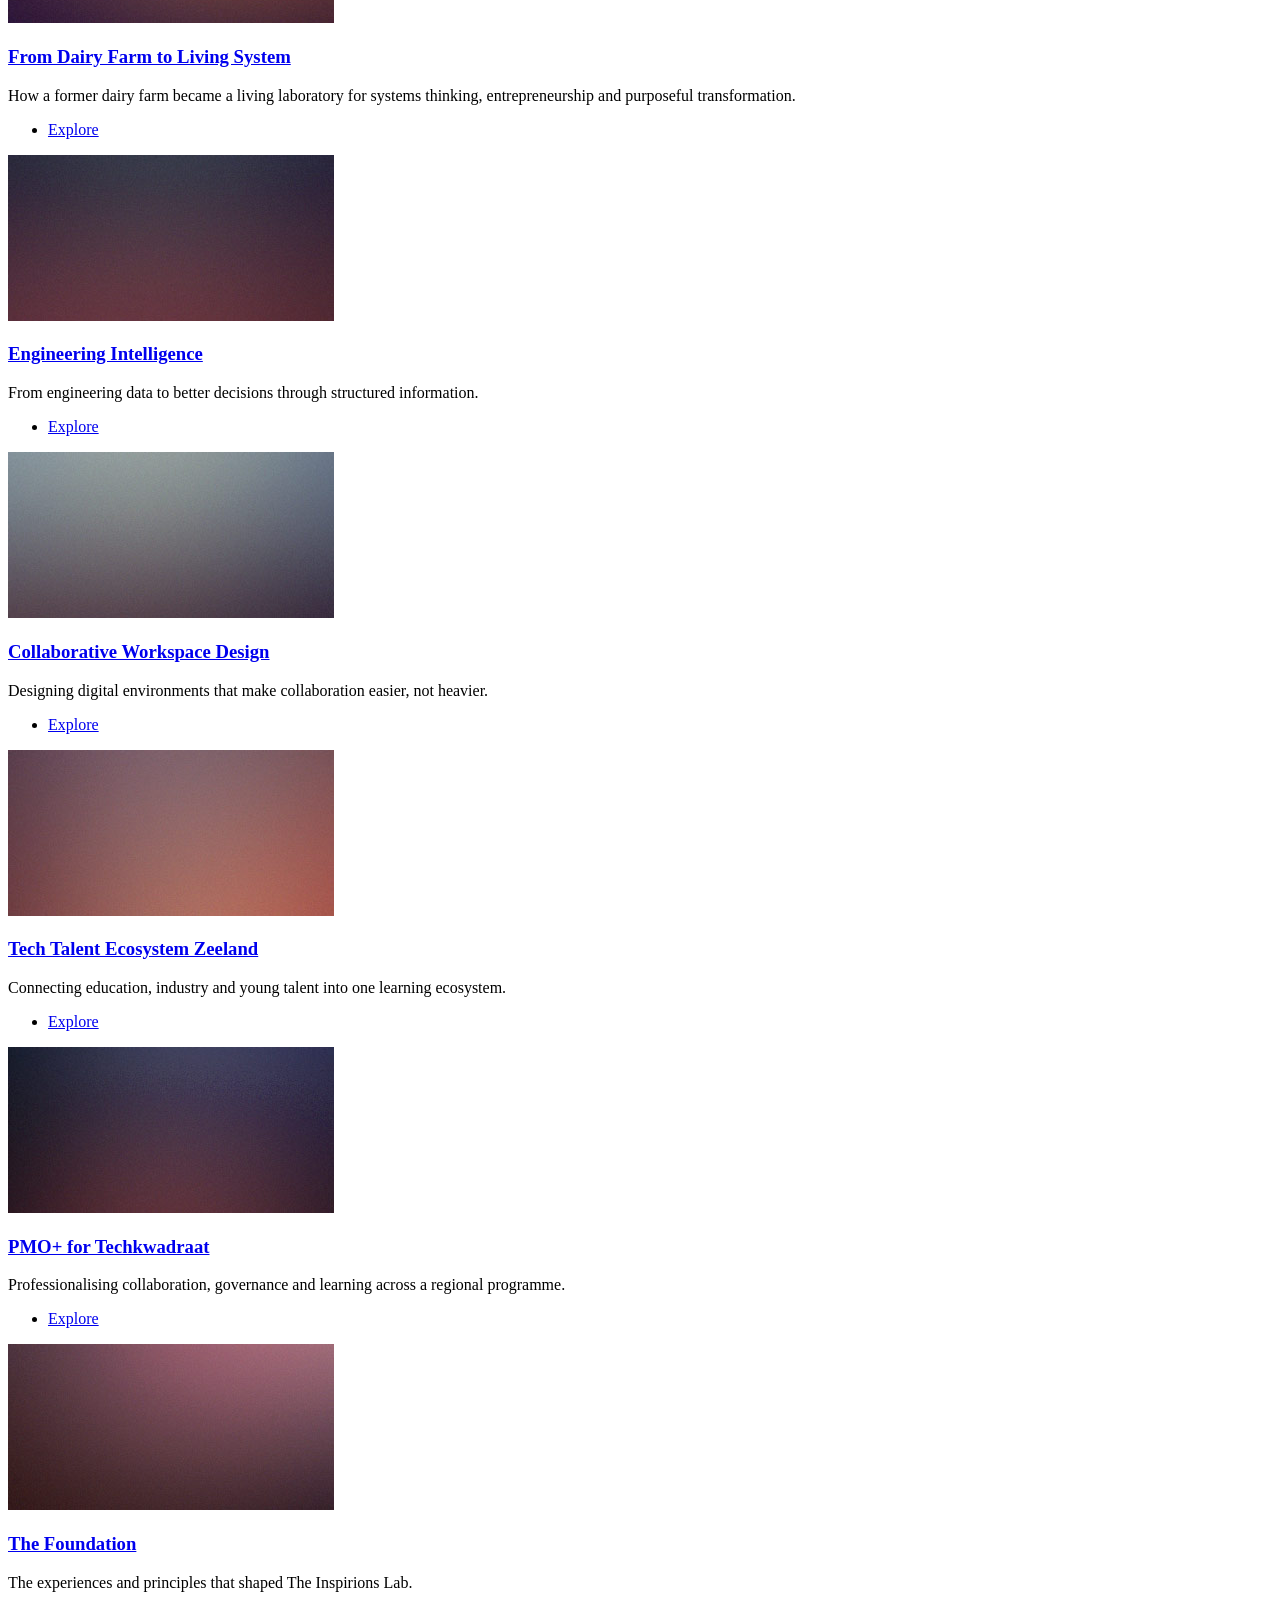
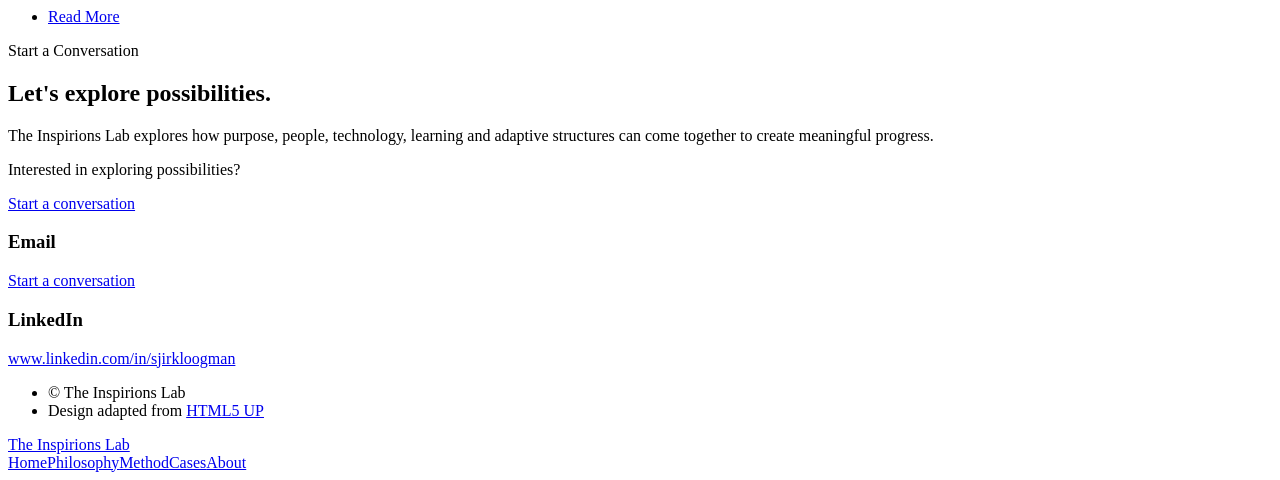
==== commit 31e95d8a: "Refactor case study links and remove hotel section Updated links and images for various case studies" ====
--- a/index.html
+++ b/index.html
@@ -205,19 +205,46 @@
 				
 				<div class="container">
 				<div class="row aln-center">
-				
+
+				<!-- Hotel -->
+
+				<div class="col-4 col-12-medium">
+				<section class="highlight">
+				
+				<a href="cases/from-dairy-farm-to-living-system.html" class="image featured">
+				<img src="images/pic06.jpg" alt="" />
+				</a>
+				
+				<h3>
+									<a href="cases/from-dairy-farm-to-living-system.html">
+									From Dairy Farm to Living System
+									</a>
+									</h3>
+								
+									<p>
+									How a former dairy farm became a living laboratory for systems thinking,
+									entrepreneurship and purposeful transformation.
+									</p>
+				
+				<ul class="actions">
+				<li><a href="cases/from-dairy-farm-to-living-system.html" class="button style1">Explore</a></li>
+				</ul>
+				
+				</section>
+				</div>
+
 				
 				<!-- Engineering -->
 				
 				<div class="col-4 col-12-medium">
 				<section class="highlight">
 				
-				<a href="engineering-intelligence.html" class="image featured">
-				<img src="../images/pic03.jpg" alt="" />
-				</a>
-				
-				<h3>
-				<a href="engineering-intelligence.html">
+				<a href="cases/engineering-intelligence.html" class="image featured">
+				<img src="images/pic03.jpg" alt="" />
+				</a>
+				
+				<h3>
+				<a href="cases/engineering-intelligence.html">
 				Engineering Intelligence
 				</a>
 				</h3>
@@ -227,7 +254,7 @@
 				</p>
 				
 				<ul class="actions">
-				<li><a href="engineering-intelligence.html" class="button style1">Explore</a></li>
+				<li><a href="cases/engineering-intelligence.html" class="button style1">Explore</a></li>
 				</ul>
 				
 				</section>
@@ -240,12 +267,12 @@
 				<div class="col-4 col-12-medium">
 				<section class="highlight">
 				
-				<a href="collaborative-workspace-design.html" class="image featured">
-				<img src="../images/pic02.jpg" alt="" />
-				</a>
-				
-				<h3>
-				<a href="collaborative-workspace-design.html">
+				<a href="cases/collaborative-workspace-design.html" class="image featured">
+				<img src="images/pic02.jpg" alt="" />
+				</a>
+				
+				<h3>
+				<a href="cases/collaborative-workspace-design.html">
 				Collaborative Workspace Design
 				</a>
 				</h3>
@@ -255,7 +282,7 @@
 				</p>
 				
 				<ul class="actions">
-				<li><a href="collaborative-workspace-design.html" class="button style1">Explore</a></li>
+				<li><a href="cases/collaborative-workspace-design.html" class="button style1">Explore</a></li>
 				</ul>
 				
 				</section>
@@ -268,12 +295,12 @@
 				<div class="col-4 col-12-medium">
 				<section class="highlight">
 				
-				<a href="tech-talent-ecosystem-zeeland.html" class="image featured">
-				<img src="../images/pic04.jpg" alt="" />
-				</a>
-				
-				<h3>
-				<a href="tech-talent-ecosystem-zeeland.html">
+				<a href="cases/tech-talent-ecosystem-zeeland.html" class="image featured">
+				<img src="images/pic04.jpg" alt="" />
+				</a>
+				
+				<h3>
+				<a href="cases/tech-talent-ecosystem-zeeland.html">
 				Tech Talent Ecosystem Zeeland
 				</a>
 				</h3>
@@ -283,7 +310,7 @@
 				</p>
 				
 				<ul class="actions">
-				<li><a href="tech-talent-ecosystem-zeeland.html" class="button style1">Explore</a></li>
+				<li><a href="cases/tech-talent-ecosystem-zeeland.html" class="button style1">Explore</a></li>
 				</ul>
 				
 				</section>
@@ -296,12 +323,12 @@
 				<div class="col-4 col-12-medium">
 				<section class="highlight">
 				
-				<a href="techkwadraat-zeeland.html" class="image featured">
-				<img src="../images/pic05.jpg" alt="" />
-				</a>
-				
-				<h3>
-				<a href="techkwadraat-zeeland.html">
+				<a href="cases/techkwadraat-zeeland.html" class="image featured">
+				<img src="images/pic05.jpg" alt="" />
+				</a>
+				
+				<h3>
+				<a href="cases/techkwadraat-zeeland.html">
 				PMO+ for Techkwadraat
 				</a>
 				</h3>
@@ -311,39 +338,14 @@
 				</p>
 				
 				<ul class="actions">
-				<li><a href="techkwadraat-zeeland.html" class="button style1">Explore</a></li>
-				</ul>
-				
-				</section>
-				</div>
-				
-				
-				
-				<!-- Hotel -->
-				
-				<div class="col-4 col-12-medium">
-				<section class="highlight">
-				
-				<a href="hotel-transformation.html" class="image featured">
-				<img src="../images/pic06.jpg" alt="" />
-				</a>
-				
-				<h3>
-				<a href="hotel-transformation.html">
-				Hotel Transformation
-				</a>
-				</h3>
-				
-				<p>
-				<p>Transforming a 1960 dairy farm into a hospitality business through systems thinking, engineering and entrepreneurship.</p>
-				</p>
-				
-				<ul class="actions">
-				<li><a href="hotel-transformation.html" class="button style1">Explore</a></li>
-				</ul>
-				
-				</section>
-				</div>
+				<li><a href="cases/techkwadraat-zeeland.html" class="button style1">Explore</a></li>
+				</ul>
+				
+				</section>
+				</div>
+				
+				
+				
 				
 				
 				
@@ -352,12 +354,12 @@
 				<div class="col-4 col-12-medium">
 				<section class="highlight">
 				
-				<a href="../about.html" class="image featured">
-				<img src="../images/pic07.jpg" alt="" />
-				</a>
-				
-				<h3>
-				<a href="../about.html">
+				<a href="about.html" class="image featured">
+				<img src="images/pic07.jpg" alt="" />
+				</a>
+				
+				<h3>
+				<a href="about.html">
 				The Foundation
 				</a>
 				</h3>
@@ -367,7 +369,7 @@
 				</p>
 				
 				<ul class="actions">
-				<li><a href="../about.html" class="button style1">Read More</a></li>
+				<li><a href="about.html" class="button style1">Read More</a></li>
 				</ul>
 				
 				</section>
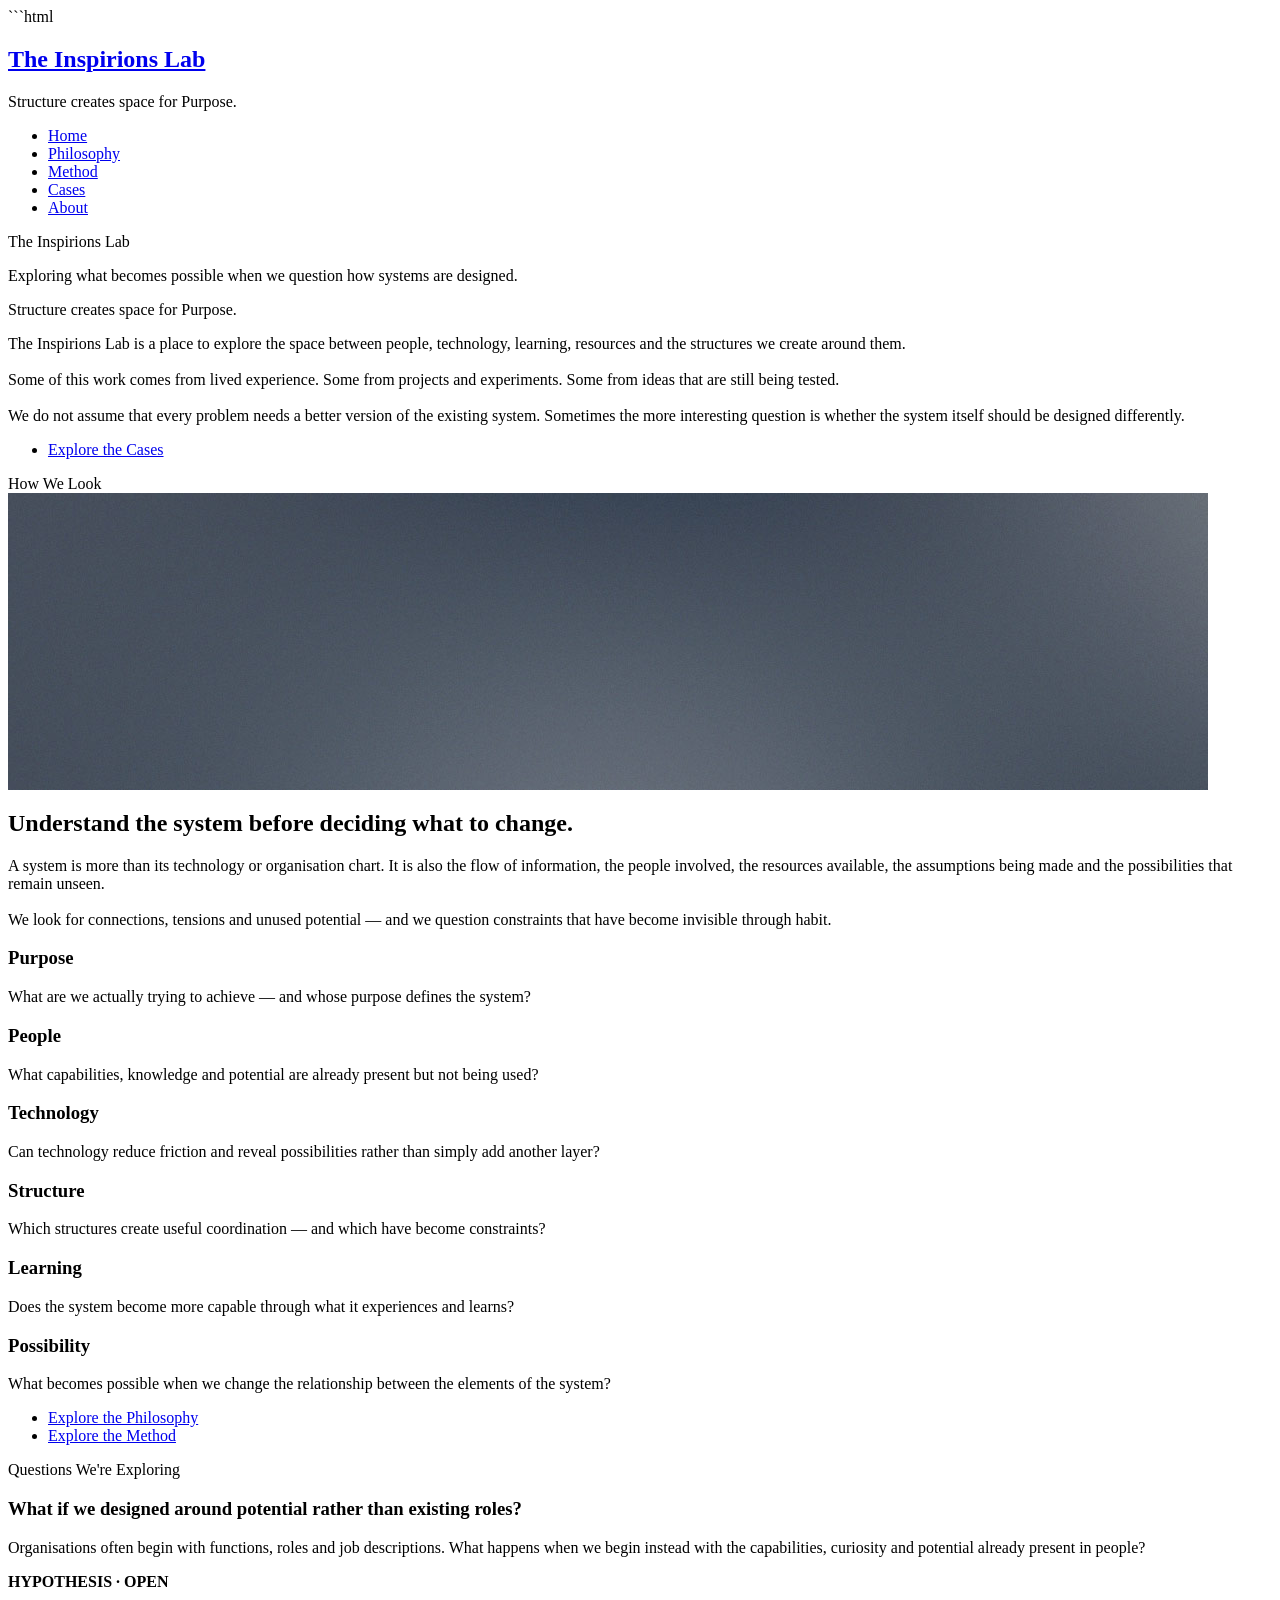
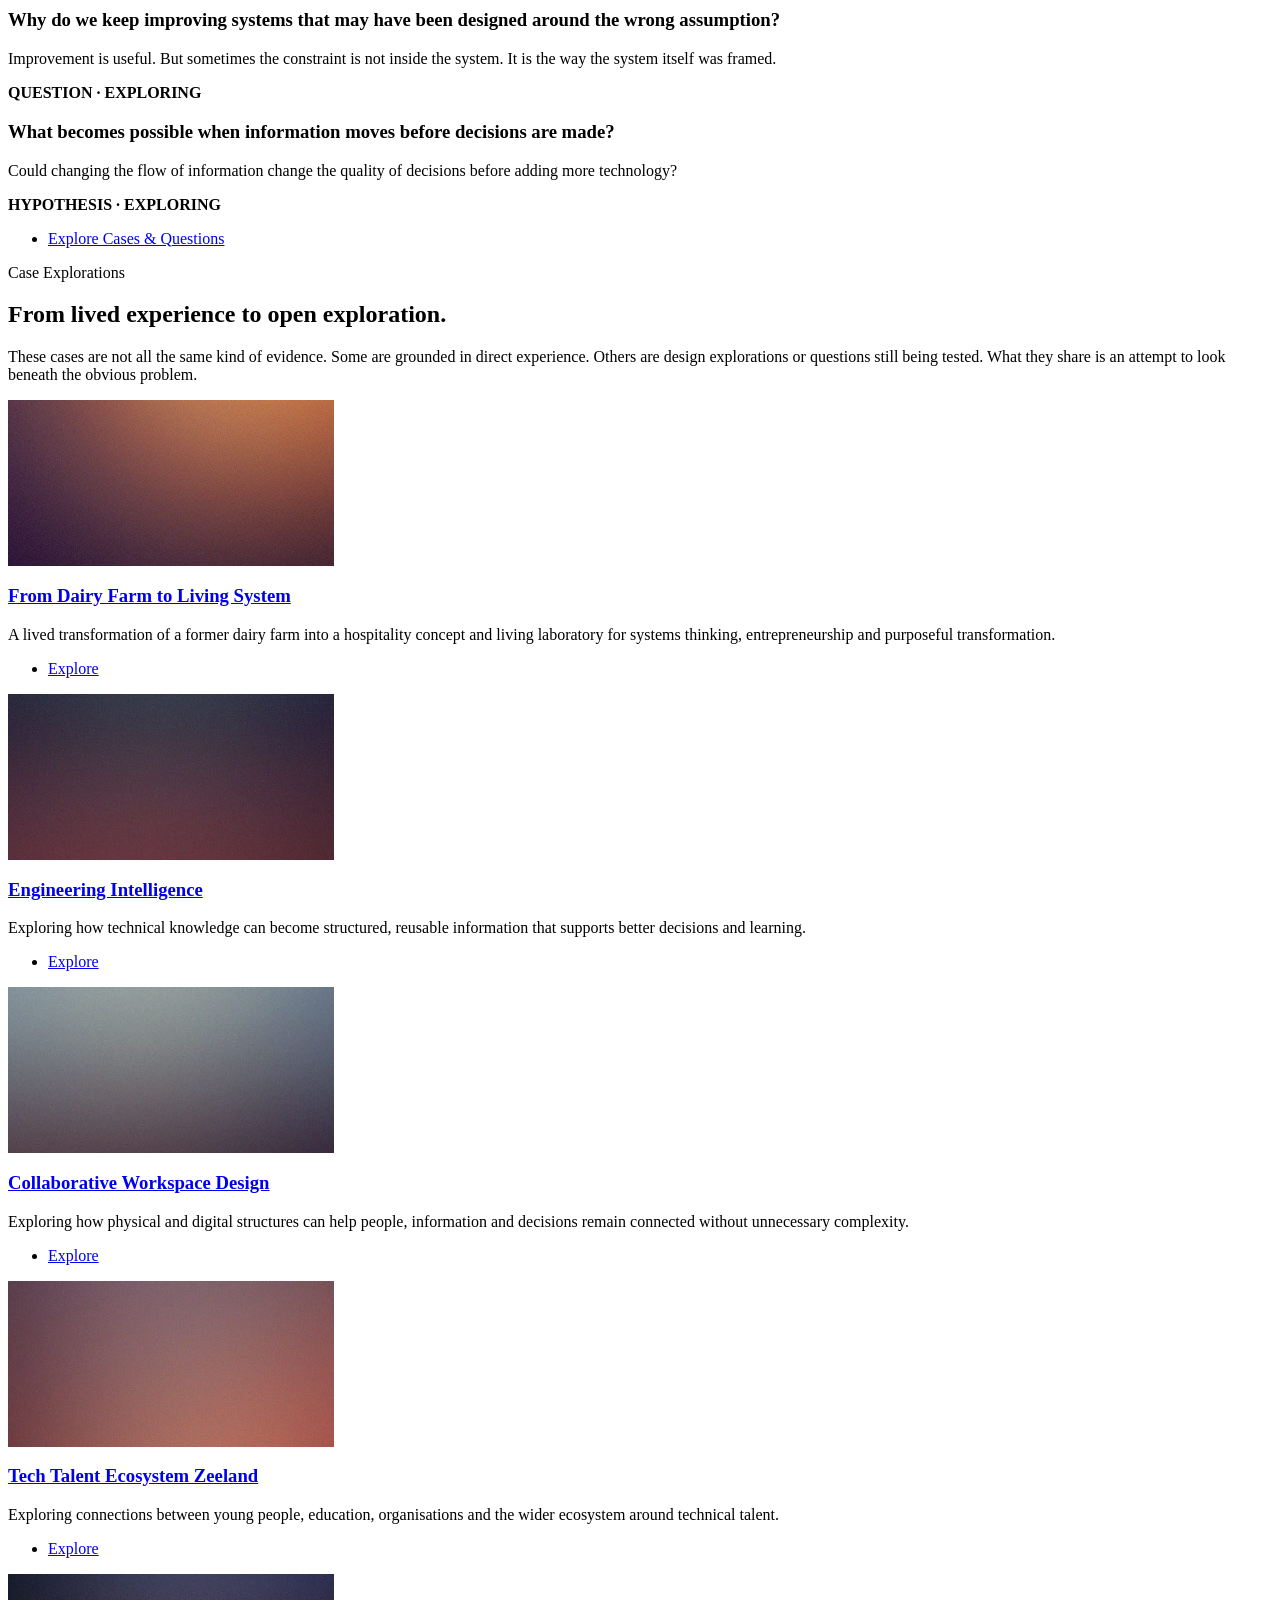
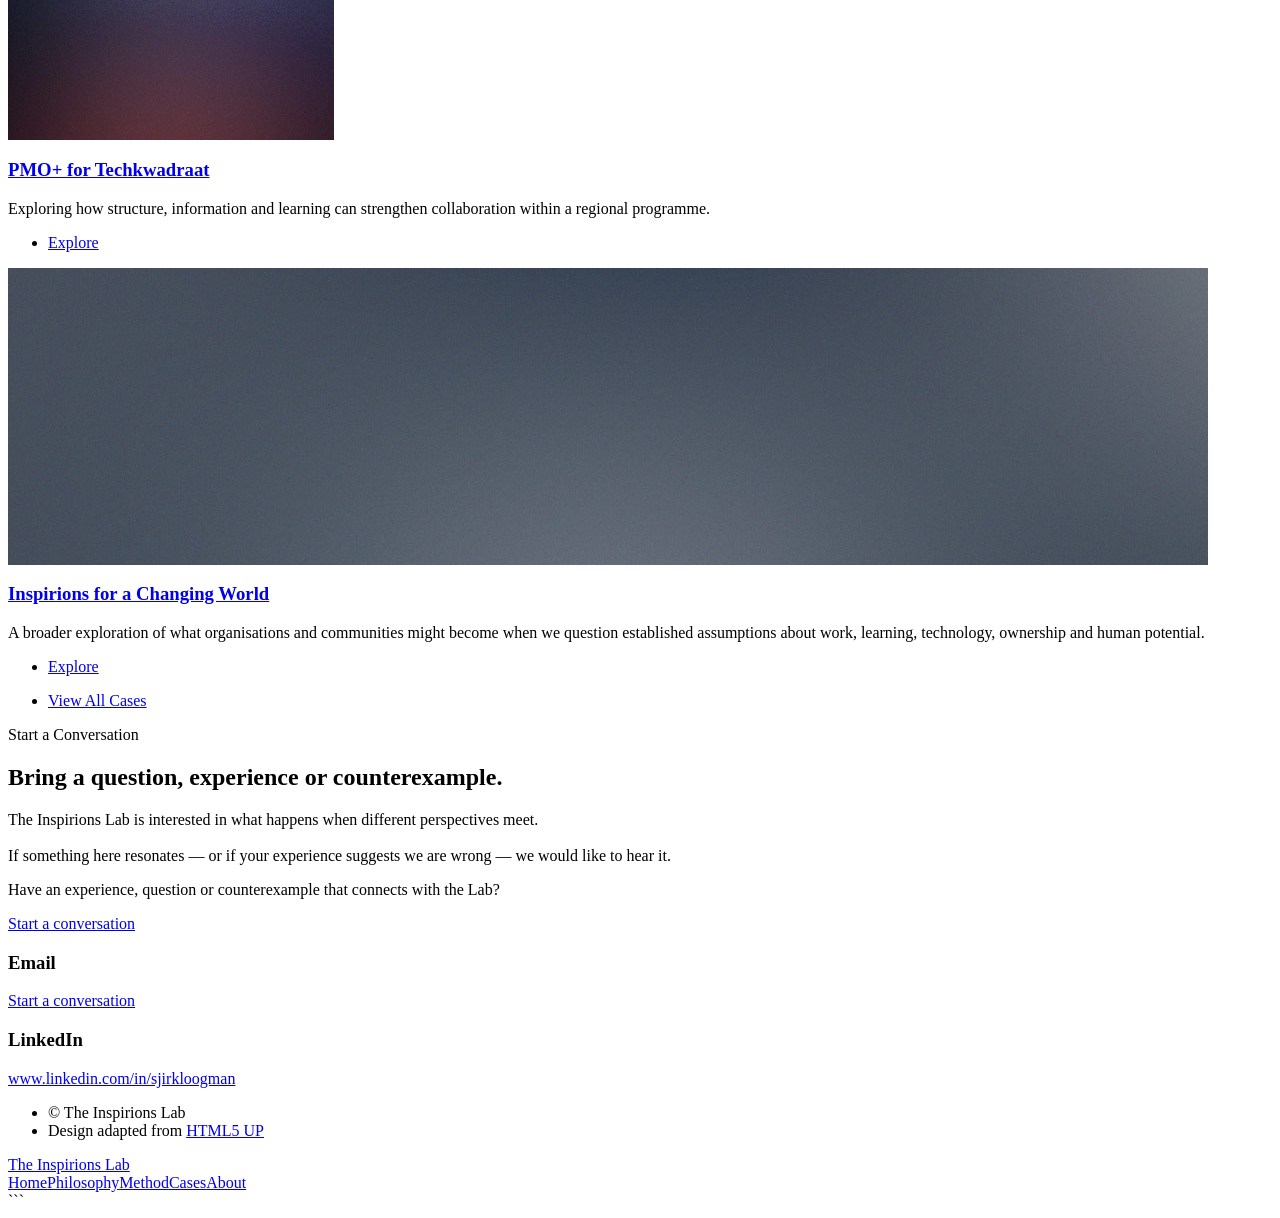
==== commit e8850dea: "Refactor index.html for clarity and functionality Updated various text elements for clarity and cons" ====
--- a/index.html
+++ b/index.html
@@ -1,8 +1,9 @@
+```html
 <!DOCTYPE HTML>
 <!--
 	Escape Velocity by HTML5 UP
 	html5up.net | @ajlkn
-	Free for personal and commercial use under the CCA 3.0 license (html5up.net/license)
+	Free for personal and commercial use under the CCA 3.0 license
 -->
 <html>
 	<head>
@@ -28,23 +29,23 @@
 							<ul>
 
 								<li class="current">
-								<a href="index.html">Home</a>
+									<a href="index.html">Home</a>
 								</li>
 
 								<li>
-								<a href="philosophy.html">Philosophy</a>
+									<a href="philosophy.html">Philosophy</a>
 								</li>
 
 								<li>
-								<a href="method.html">Method</a>
+									<a href="method.html">Method</a>
 								</li>
 
 								<li>
-								<a href="cases/index.html">Cases</a>
+									<a href="cases/index.html">Cases</a>
 								</li>
 
 								<li>
-								<a href="about.html">About</a>
+									<a href="about.html">About</a>
 								</li>
 
 							</ul>
@@ -54,405 +55,633 @@
 
 			<!-- Intro -->
 				<section id="intro" class="wrapper style1">
-					<div class="title">The Vision</div>
+					<div class="title">The Inspirions Lab</div>
+
 					<div class="container">
+
 						<p class="style1">
-						Connecting purpose, people and technology.
+							Exploring what becomes possible when we question
+							how systems are designed.
 						</p>
 
 						<p class="style2">
-						Structure creates space for Purpose.
+							Structure creates space for Purpose.
 						</p>
 
 						<p class="style3">
-						The Inspirions Lab explores how organisations can create environments where people, technology, learning and structure strengthen each other.<br>
-                        <br>
-                        Complex challenges rarely fail because technology is unavailable.<br>
-						They fail when purpose, people, processes and information are not aligned.<br>
-                        <br>
-                        The Lab focuses on creating clarity in complexity — turning ideas into systems that work in practice.
+							The Inspirions Lab is a place to explore the space
+							between people, technology, learning, resources and
+							the structures we create around them.
+							<br><br>
+							Some of this work comes from lived experience.
+							Some from projects and experiments. Some from ideas
+							that are still being tested.
+							<br><br>
+							We do not assume that every problem needs a better
+							version of the existing system. Sometimes the more
+							interesting question is whether the system itself
+							should be designed differently.
 						</p>
+
 						<ul class="actions">
 							<li>
-								<a href="method.html" class="button style3 large">
-								Explore the Method
+								<a href="cases/index.html" class="button style3 large">
+									Explore the Cases
 								</a>
 							</li>
 						</ul>
+
 					</div>
 				</section>
 
 			<!-- Main -->
 				<section id="main" class="wrapper style2">
-					<div class="title">The Approach</div>
-					
+					<div class="title">How We Look</div>
+
 					<div class="container">
 
 						<!-- Image -->
 							<a href="#" class="image featured">
-								<img src="images/pic01.jpg" alt="" />
+								<img src="images/pic01.jpg" alt="Exploring systems and possibilities" />
 							</a>
 
 						<!-- Features -->
 							<section id="features">
+
 								<header class="style1">
+
 									<h2>
-                                    Understanding systems before changing them
-                                    </h2>
-                                    
-                                    <p>
-                                    Complex challenges are rarely solved by technology alone. They require understanding the system behind the challenge: purpose, people, processes, information and technology.
-                                    <br><br>
-                                    The Inspirions Lab combines practical experience,
-                                    systems thinking and digital possibilities to create
-                                    clarity, connection and sustainable progress.
-                                    </p>
+										Understand the system before deciding
+										what to change.
+									</h2>
+
+									<p>
+										A system is more than its technology or
+										organisation chart. It is also the flow of
+										information, the people involved, the
+										resources available, the assumptions being
+										made and the possibilities that remain
+										unseen.
+										<br><br>
+										We look for connections, tensions and
+										unused potential — and we question
+										constraints that have become invisible
+										through habit.
+									</p>
+
 								</header>
+
 								<div class="feature-list">
+
 									<div class="row">
+
 										<div class="col-6 col-12-medium">
 											<section>
 												<h3 class="icon fa-comment">
-                                                Purpose
-                                                </h3>
-                                                
-                                                <p>
-                                                What problem are we truly solving?
-                                                Understanding intention before designing solutions.
-                                                </p>
+													Purpose
+												</h3>
+
+												<p>
+													What are we actually trying to
+													achieve — and whose purpose
+													defines the system?
+												</p>
 											</section>
 										</div>
+
 										<div class="col-6 col-12-medium">
 											<section>
 												<h3 class="icon solid fa-users">
-                                                People
-                                                </h3>
-                                                
-                                                <p>
-                                                Systems only work when people understand,
-                                                accept and improve them.
-                                                </p>
+													People
+												</h3>
+
+												<p>
+													What capabilities, knowledge
+													and potential are already
+													present but not being used?
+												</p>
 											</section>
 										</div>
+
 										<div class="col-6 col-12-medium">
 											<section>
-												<h3 class="icon fa-cog">
-                                                Technology
-                                                </h3>
-                                                
-                                                <p>
-                                                Technology should create insight,
-                                                not additional complexity.
-                                                </p>
+												<h3 class="icon solid fa-cog">
+													Technology
+												</h3>
+
+												<p>
+													Can technology reduce friction
+													and reveal possibilities rather
+													than simply add another layer?
+												</p>
 											</section>
 										</div>
+
 										<div class="col-6 col-12-medium">
 											<section>
 												<h3 class="icon solid fa-sitemap">
-                                                Structure
-                                                </h3>
-                                                
-                                                <p>
-                                                Adaptive structures create focus, coordination and trust.
-                                                </p>
+													Structure
+												</h3>
+
+												<p>
+													Which structures create useful
+													coordination — and which have
+													become constraints?
+												</p>
 											</section>
 										</div>
+
 										<div class="col-6 col-12-medium">
 											<section>
 												<h3 class="icon solid fa-graduation-cap">
-                                                Learning
-                                                </h3>
-                                                
-                                                <p>
-                                                Every project should increase the capability of people and organisations.
-                                                </p>
+													Learning
+												</h3>
+
+												<p>
+													Does the system become more
+													capable through what it
+													experiences and learns?
+												</p>
 											</section>
 										</div>
+
 										<div class="col-6 col-12-medium">
 											<section>
-												<h3 class="icon solid fa-check">
-                                                Impact
-                                                </h3>
-                                                
-                                                <p>
-                                                Success is measured by meaningful results and lasting capability.
-                                                </p>
+												<h3 class="icon solid fa-compass">
+													Possibility
+												</h3>
+
+												<p>
+													What becomes possible when we
+													change the relationship between
+													the elements of the system?
+												</p>
 											</section>
 										</div>
+
 									</div>
+
 								</div>
+
 								<ul class="actions special">
+
 									<li>
-                                    <a href="method.html" class="button style1 large">
-                                    Explore Method
-                                    </a>
-                                    </li>
-                                    
-                                    <li>
-                                    <a href="cases/index.html" class="button style2 large">
-                                    View Cases
-                                    </a>
-                                    </li>
+										<a href="philosophy.html" class="button style1 large">
+											Explore the Philosophy
+										</a>
+									</li>
+
+									<li>
+										<a href="method.html" class="button style2 large">
+											Explore the Method
+										</a>
+									</li>
+
 								</ul>
+
 							</section>
 
 					</div>
 				</section>
 
+			<!-- Questions -->
+				<section id="questions" class="wrapper style1">
+					<div class="title">Questions We're Exploring</div>
+
+					<div class="container">
+
+						<div class="row aln-center">
+
+							<div class="col-4 col-12-medium">
+								<section>
+									<h3>
+										What if we designed around potential
+										rather than existing roles?
+									</h3>
+
+									<p>
+										Organisations often begin with functions,
+										roles and job descriptions. What happens
+										when we begin instead with the capabilities,
+										curiosity and potential already present
+										in people?
+									</p>
+
+									<p>
+										<strong>HYPOTHESIS · OPEN</strong>
+									</p>
+								</section>
+							</div>
+
+							<div class="col-4 col-12-medium">
+								<section>
+									<h3>
+										Why do we keep improving systems that
+										may have been designed around the wrong
+										assumption?
+									</h3>
+
+									<p>
+										Improvement is useful. But sometimes the
+										constraint is not inside the system.
+										It is the way the system itself was framed.
+									</p>
+
+									<p>
+										<strong>QUESTION · EXPLORING</strong>
+									</p>
+								</section>
+							</div>
+
+							<div class="col-4 col-12-medium">
+								<section>
+									<h3>
+										What becomes possible when information
+										moves before decisions are made?
+									</h3>
+
+									<p>
+										Could changing the flow of information
+										change the quality of decisions before
+										adding more technology?
+									</p>
+
+									<p>
+										<strong>HYPOTHESIS · EXPLORING</strong>
+									</p>
+								</section>
+							</div>
+
+						</div>
+
+						<ul class="actions special">
+							<li>
+								<a href="cases/index.html" class="button style3 large">
+									Explore Cases &amp; Questions
+								</a>
+							</li>
+						</ul>
+
+					</div>
+				</section>
+
 			<!-- Highlights -->
 				<section id="highlights" class="wrapper style3">
-				<div class="title">Case Explorations</div>
-				
-				<div class="container">
-				<div class="row aln-center">
-
-				<!-- Hotel -->
-
-				<div class="col-4 col-12-medium">
-				<section class="highlight">
-				
-				<a href="cases/from-dairy-farm-to-living-system.html" class="image featured">
-				<img src="images/pic06.jpg" alt="" />
-				</a>
-				
-				<h3>
-									<a href="cases/from-dairy-farm-to-living-system.html">
-									From Dairy Farm to Living System
+
+					<div class="title">Case Explorations</div>
+
+					<div class="container">
+
+						<header class="style1">
+							<h2>
+								From lived experience to open exploration.
+							</h2>
+
+							<p>
+								These cases are not all the same kind of evidence.
+								Some are grounded in direct experience. Others are
+								design explorations or questions still being tested.
+								What they share is an attempt to look beneath the
+								obvious problem.
+							</p>
+						</header>
+
+						<div class="row aln-center">
+
+							<!-- From Dairy Farm -->
+							<div class="col-4 col-12-medium">
+								<section class="highlight">
+
+									<a href="cases/from-dairy-farm-to-living-system.html"
+									   class="image featured">
+										<img src="images/pic06.jpg"
+											 alt="From Dairy Farm to Living System" />
 									</a>
-									</h3>
-								
-									<p>
-									How a former dairy farm became a living laboratory for systems thinking,
-									entrepreneurship and purposeful transformation.
-									</p>
-				
-				<ul class="actions">
-				<li><a href="cases/from-dairy-farm-to-living-system.html" class="button style1">Explore</a></li>
-				</ul>
-				
+
+									<h3>
+										<a href="cases/from-dairy-farm-to-living-system.html">
+											From Dairy Farm to Living System
+										</a>
+									</h3>
+
+									<p>
+										A lived transformation of a former dairy
+										farm into a hospitality concept and living
+										laboratory for systems thinking,
+										entrepreneurship and purposeful transformation.
+									</p>
+
+									<ul class="actions">
+										<li>
+											<a href="cases/from-dairy-farm-to-living-system.html"
+											   class="button style1">
+												Explore
+											</a>
+										</li>
+									</ul>
+
+								</section>
+							</div>
+
+							<!-- Engineering -->
+							<div class="col-4 col-12-medium">
+								<section class="highlight">
+
+									<a href="cases/engineering-intelligence.html"
+									   class="image featured">
+										<img src="images/pic03.jpg"
+											 alt="Engineering Intelligence" />
+									</a>
+
+									<h3>
+										<a href="cases/engineering-intelligence.html">
+											Engineering Intelligence
+										</a>
+									</h3>
+
+									<p>
+										Exploring how technical knowledge can become
+										structured, reusable information that supports
+										better decisions and learning.
+									</p>
+
+									<ul class="actions">
+										<li>
+											<a href="cases/engineering-intelligence.html"
+											   class="button style1">
+												Explore
+											</a>
+										</li>
+									</ul>
+
+								</section>
+							</div>
+
+							<!-- Workspace -->
+							<div class="col-4 col-12-medium">
+								<section class="highlight">
+
+									<a href="cases/collaborative-workspace-design.html"
+									   class="image featured">
+										<img src="images/pic02.jpg"
+											 alt="Collaborative Workspace Design" />
+									</a>
+
+									<h3>
+										<a href="cases/collaborative-workspace-design.html">
+											Collaborative Workspace Design
+										</a>
+									</h3>
+
+									<p>
+										Exploring how physical and digital structures
+										can help people, information and decisions
+										remain connected without unnecessary complexity.
+									</p>
+
+									<ul class="actions">
+										<li>
+											<a href="cases/collaborative-workspace-design.html"
+											   class="button style1">
+												Explore
+											</a>
+										</li>
+									</ul>
+
+								</section>
+							</div>
+
+							<!-- Tech Talent -->
+							<div class="col-4 col-12-medium">
+								<section class="highlight">
+
+									<a href="cases/tech-talent-ecosystem-zeeland.html"
+									   class="image featured">
+										<img src="images/pic04.jpg"
+											 alt="Tech Talent Ecosystem Zeeland" />
+									</a>
+
+									<h3>
+										<a href="cases/tech-talent-ecosystem-zeeland.html">
+											Tech Talent Ecosystem Zeeland
+										</a>
+									</h3>
+
+									<p>
+										Exploring connections between young people,
+										education, organisations and the wider
+										ecosystem around technical talent.
+									</p>
+
+									<ul class="actions">
+										<li>
+											<a href="cases/tech-talent-ecosystem-zeeland.html"
+											   class="button style1">
+												Explore
+											</a>
+										</li>
+									</ul>
+
+								</section>
+							</div>
+
+							<!-- PMO -->
+							<div class="col-4 col-12-medium">
+								<section class="highlight">
+
+									<a href="cases/techkwadraat-zeeland.html"
+									   class="image featured">
+										<img src="images/pic05.jpg"
+											 alt="Techkwadraat Zeeland" />
+									</a>
+
+									<h3>
+										<a href="cases/techkwadraat-zeeland.html">
+											PMO+ for Techkwadraat
+										</a>
+									</h3>
+
+									<p>
+										Exploring how structure, information and
+										learning can strengthen collaboration
+										within a regional programme.
+									</p>
+
+									<ul class="actions">
+										<li>
+											<a href="cases/techkwadraat-zeeland.html"
+											   class="button style1">
+												Explore
+											</a>
+										</li>
+									</ul>
+
+								</section>
+							</div>
+
+							<!-- Changing World -->
+							<div class="col-4 col-12-medium">
+								<section class="highlight">
+
+									<a href="cases/inspirions-for-a-changing-world.html"
+									   class="image featured">
+										<img src="images/pic01.jpg"
+											 alt="Inspirions for a Changing World" />
+									</a>
+
+									<h3>
+										<a href="cases/inspirions-for-a-changing-world.html">
+											Inspirions for a Changing World
+										</a>
+									</h3>
+
+									<p>
+										A broader exploration of what organisations
+										and communities might become when we question
+										established assumptions about work, learning,
+										technology, ownership and human potential.
+									</p>
+
+									<ul class="actions">
+										<li>
+											<a href="cases/inspirions-for-a-changing-world.html"
+											   class="button style1">
+												Explore
+											</a>
+										</li>
+									</ul>
+
+								</section>
+							</div>
+
+						</div>
+
+						<ul class="actions special">
+							<li>
+								<a href="cases/index.html" class="button style3 large">
+									View All Cases
+								</a>
+							</li>
+						</ul>
+
+					</div>
 				</section>
-				</div>
-
-				
-				<!-- Engineering -->
-				
-				<div class="col-4 col-12-medium">
-				<section class="highlight">
-				
-				<a href="cases/engineering-intelligence.html" class="image featured">
-				<img src="images/pic03.jpg" alt="" />
-				</a>
-				
-				<h3>
-				<a href="cases/engineering-intelligence.html">
-				Engineering Intelligence
-				</a>
-				</h3>
-				
-				<p>
-				From engineering data to better decisions through structured information.
-				</p>
-				
-				<ul class="actions">
-				<li><a href="cases/engineering-intelligence.html" class="button style1">Explore</a></li>
-				</ul>
-				
-				</section>
-				</div>
-				
-				
-				
-				<!-- Workspace -->
-				
-				<div class="col-4 col-12-medium">
-				<section class="highlight">
-				
-				<a href="cases/collaborative-workspace-design.html" class="image featured">
-				<img src="images/pic02.jpg" alt="" />
-				</a>
-				
-				<h3>
-				<a href="cases/collaborative-workspace-design.html">
-				Collaborative Workspace Design
-				</a>
-				</h3>
-				
-				<p>
-				Designing digital environments that make collaboration easier, not heavier.
-				</p>
-				
-				<ul class="actions">
-				<li><a href="cases/collaborative-workspace-design.html" class="button style1">Explore</a></li>
-				</ul>
-				
-				</section>
-				</div>
-				
-				
-				
-				<!-- Tech Talent -->
-				
-				<div class="col-4 col-12-medium">
-				<section class="highlight">
-				
-				<a href="cases/tech-talent-ecosystem-zeeland.html" class="image featured">
-				<img src="images/pic04.jpg" alt="" />
-				</a>
-				
-				<h3>
-				<a href="cases/tech-talent-ecosystem-zeeland.html">
-				Tech Talent Ecosystem Zeeland
-				</a>
-				</h3>
-				
-				<p>
-				Connecting education, industry and young talent into one learning ecosystem.
-				</p>
-				
-				<ul class="actions">
-				<li><a href="cases/tech-talent-ecosystem-zeeland.html" class="button style1">Explore</a></li>
-				</ul>
-				
-				</section>
-				</div>
-				
-				
-				
-				<!-- PMO -->
-				
-				<div class="col-4 col-12-medium">
-				<section class="highlight">
-				
-				<a href="cases/techkwadraat-zeeland.html" class="image featured">
-				<img src="images/pic05.jpg" alt="" />
-				</a>
-				
-				<h3>
-				<a href="cases/techkwadraat-zeeland.html">
-				PMO+ for Techkwadraat
-				</a>
-				</h3>
-				
-				<p>
-				Professionalising collaboration, governance and learning across a regional programme.
-				</p>
-				
-				<ul class="actions">
-				<li><a href="cases/techkwadraat-zeeland.html" class="button style1">Explore</a></li>
-				</ul>
-				
-				</section>
-				</div>
-				
-				
-				
-				
-				
-				
-				<!-- Foundation -->
-				
-				<div class="col-4 col-12-medium">
-				<section class="highlight">
-				
-				<a href="about.html" class="image featured">
-				<img src="images/pic07.jpg" alt="" />
-				</a>
-				
-				<h3>
-				<a href="about.html">
-				The Foundation
-				</a>
-				</h3>
-				
-				<p>
-				The experiences and principles that shaped The Inspirions Lab.
-				</p>
-				
-				<ul class="actions">
-				<li><a href="about.html" class="button style1">Read More</a></li>
-				</ul>
-				
-				</section>
-				</div>
-				
-				
-				</div>
-				</div>
-				</section>
+
 			<!-- Footer -->
 				<section id="footer" class="wrapper">
+
 					<div class="title">Start a Conversation</div>
+
 					<div class="container">
+
 						<header class="style1">
+
 							<h2>
-							Let's explore possibilities.
+								Bring a question, experience or counterexample.
 							</h2>
 
-							<p>The Inspirions Lab explores how purpose,
-people, technology, learning and adaptive structures
-can come together to create meaningful progress.
+							<p>
+								The Inspirions Lab is interested in what happens
+								when different perspectives meet.
+								<br><br>
+								If something here resonates — or if your experience
+								suggests we are wrong — we would like to hear it.
 							</p>
+
 						</header>
+
 						<div class="row">
+
 							<div class="col-6 col-12-medium">
 
-								<!-- Contact Form -->
-									<section>
-										<p>
-										Interested in exploring possibilities?
-										</p>
-										
-										<p>
+								<section>
+
+									<p>
+										Have an experience, question or
+										counterexample that connects with the Lab?
+									</p>
+
+									<p>
 										<a href="#contact-email">
-										Start a conversation
-										</a>
-										</p>
-									</section>
-
-							</div>
+											Start a conversation
+										</a>
+									</p>
+
+								</section>
+
+							</div>
+
 							<div class="col-6 col-12-medium">
 
-								<!-- Contact -->
-									<section class="feature-list small">
-										<div class="row">
-											<div class="col-6 col-12-small">
+								<section class="feature-list small">
+
+									<div class="row">
+
+										<div class="col-6 col-12-small">
+
 											<section>
-											    <h3 class="icon solid fa-envelope">
-											    Email
-											    </h3>
-											
-											    <p>
-											    <a id="contact-email" href="#">
-											    Start a conversation
-											    </a>
-											    </p>
+
+												<h3 class="icon solid fa-envelope">
+													Email
+												</h3>
+
+												<p>
+													<a id="contact-email" href="#">
+														Start a conversation
+													</a>
+												</p>
+
 											</section>
-											</div>
-											<div class="col-6 col-12-small">
-												<section>
-													<h3 class="icon brands fa-linkedin">LinkedIn</h3>
-													<p>
-														<a href="https://www.linkedin.com/in/sjirkloogman">www.linkedin.com/in/sjirkloogman</a>
-													</p>
-												</section>
-											</div>
+
 										</div>
-									</section>
-
-							</div>
+
+										<div class="col-6 col-12-small">
+
+											<section>
+
+												<h3 class="icon brands fa-linkedin">
+													LinkedIn
+												</h3>
+
+												<p>
+													<a href="https://www.linkedin.com/in/sjirkloogman">
+														www.linkedin.com/in/sjirkloogman
+													</a>
+												</p>
+
+											</section>
+
+										</div>
+
+									</div>
+
+								</section>
+
+							</div>
+
 						</div>
+
 						<div id="copyright">
+
 							<ul>
-								<li>&copy; The Inspirions Lab</li>
+
 								<li>
-								Design adapted from 
-								<a href="https://html5up.net">
-								HTML5 UP
-								</a>
+									&copy; The Inspirions Lab
 								</li>
+
+								<li>
+									Design adapted from
+									<a href="https://html5up.net">
+										HTML5 UP
+									</a>
+								</li>
+
 							</ul>
+
 						</div>
+
 					</div>
+
 				</section>
 
 		</div>
@@ -464,22 +693,33 @@
 			<script src="assets/js/breakpoints.min.js"></script>
 			<script src="assets/js/util.js"></script>
 			<script src="assets/js/main.js"></script>
+
 			<script>
-			const to = "sjirk-jan@inspirions.nl";
-			
-			const subject = encodeURIComponent(
-			"The Inspirions Lab - Conversation"
-			);
-			
-			const body = encodeURIComponent(
-			"Hello Sjirk-Jan,\n\n" +
-			"I would like to explore possibilities with The Inspirions Lab.\n\n" +
-			"Kind regards,"
-			);
-			
-			const href = `mailto:${to}?subject=${subject}&body=${body}`;
-			
-			document.getElementById("contact-email").href = href;
+
+				const to = "sjirk-jan@inspirions.nl";
+
+				const subject = encodeURIComponent(
+					"The Inspirions Lab - Conversation"
+				);
+
+				const body = encodeURIComponent(
+					"Hello Sjirk-Jan,\n\n" +
+					"I would like to explore a question, case or possibility with The Inspirions Lab.\n\n" +
+					"Question / case:\n\n" +
+					"My experience or perspective:\n\n" +
+					"Kind regards,"
+				);
+
+				const href = `mailto:${to}?subject=${subject}&body=${body}`;
+
+				const emailLink = document.getElementById("contact-email");
+
+				if (emailLink) {
+					emailLink.href = href;
+				}
+
 			</script>
+
 	</body>
 </html>
+```
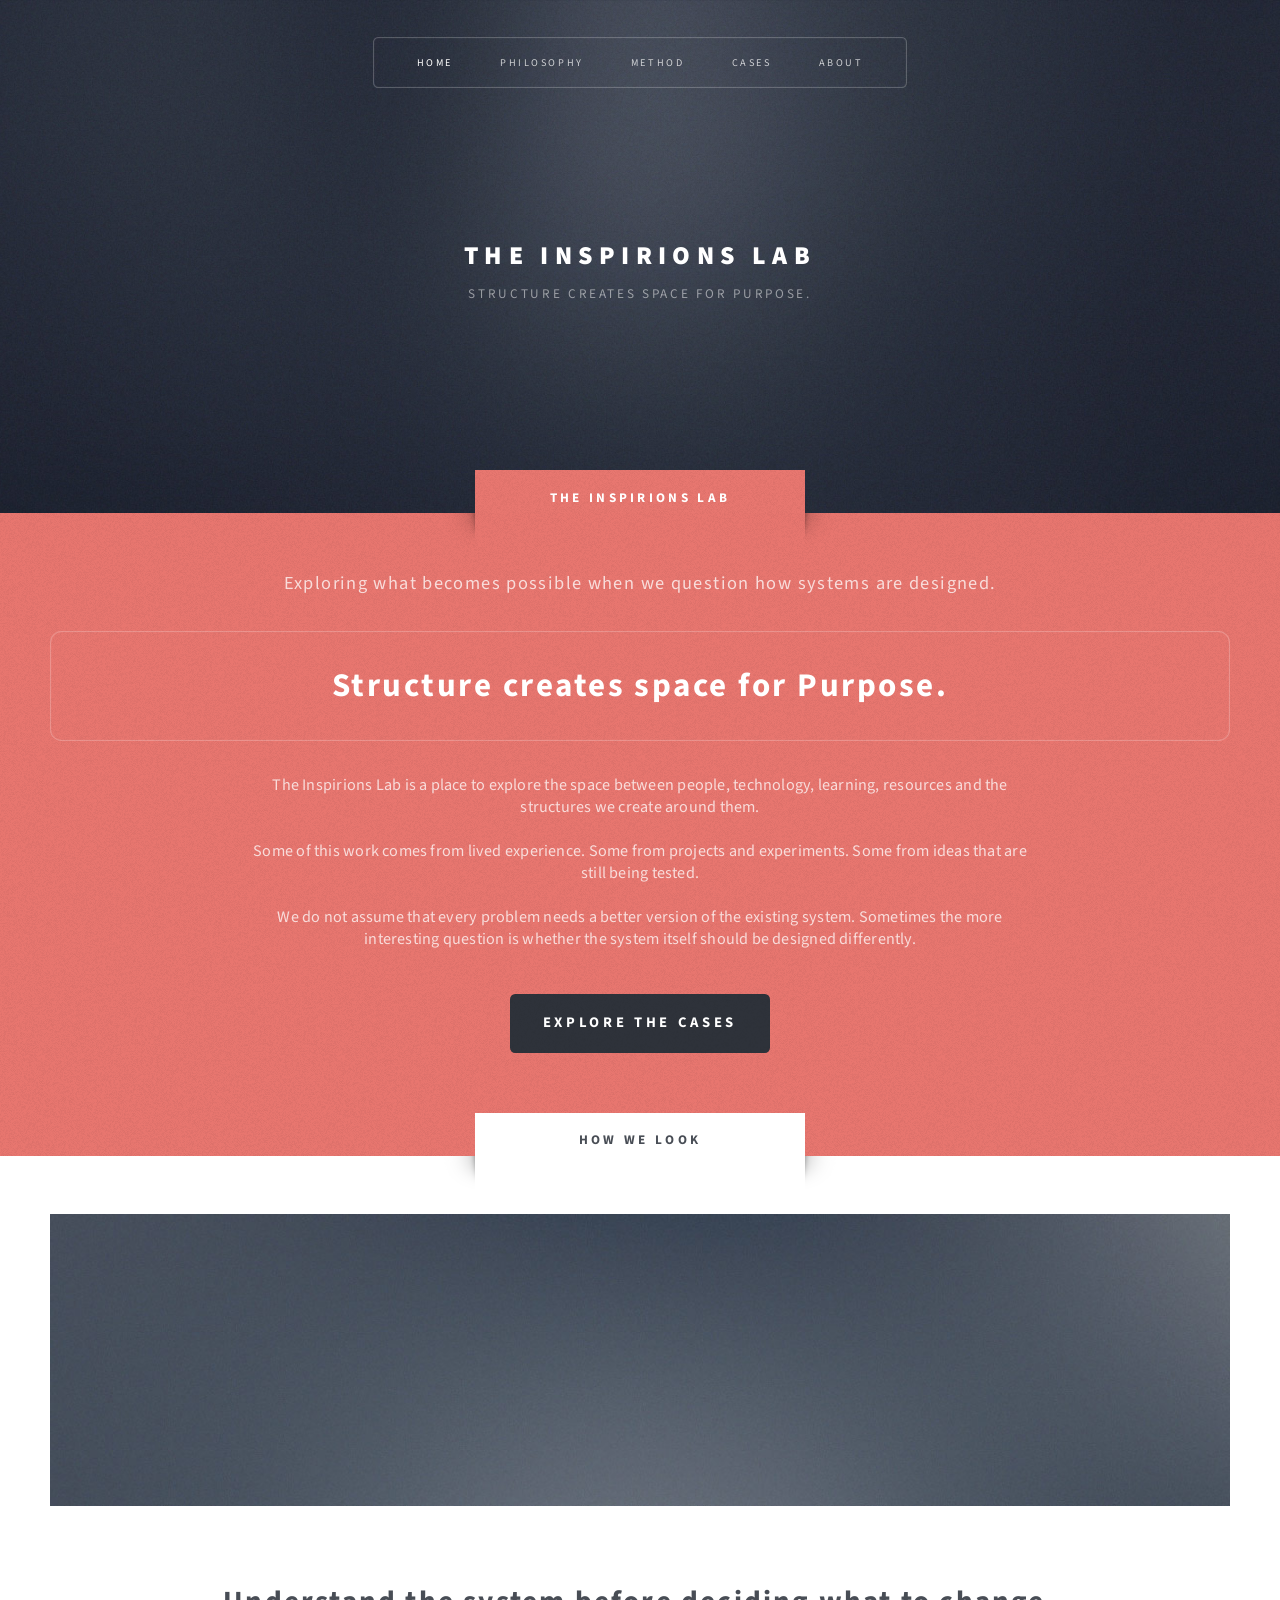
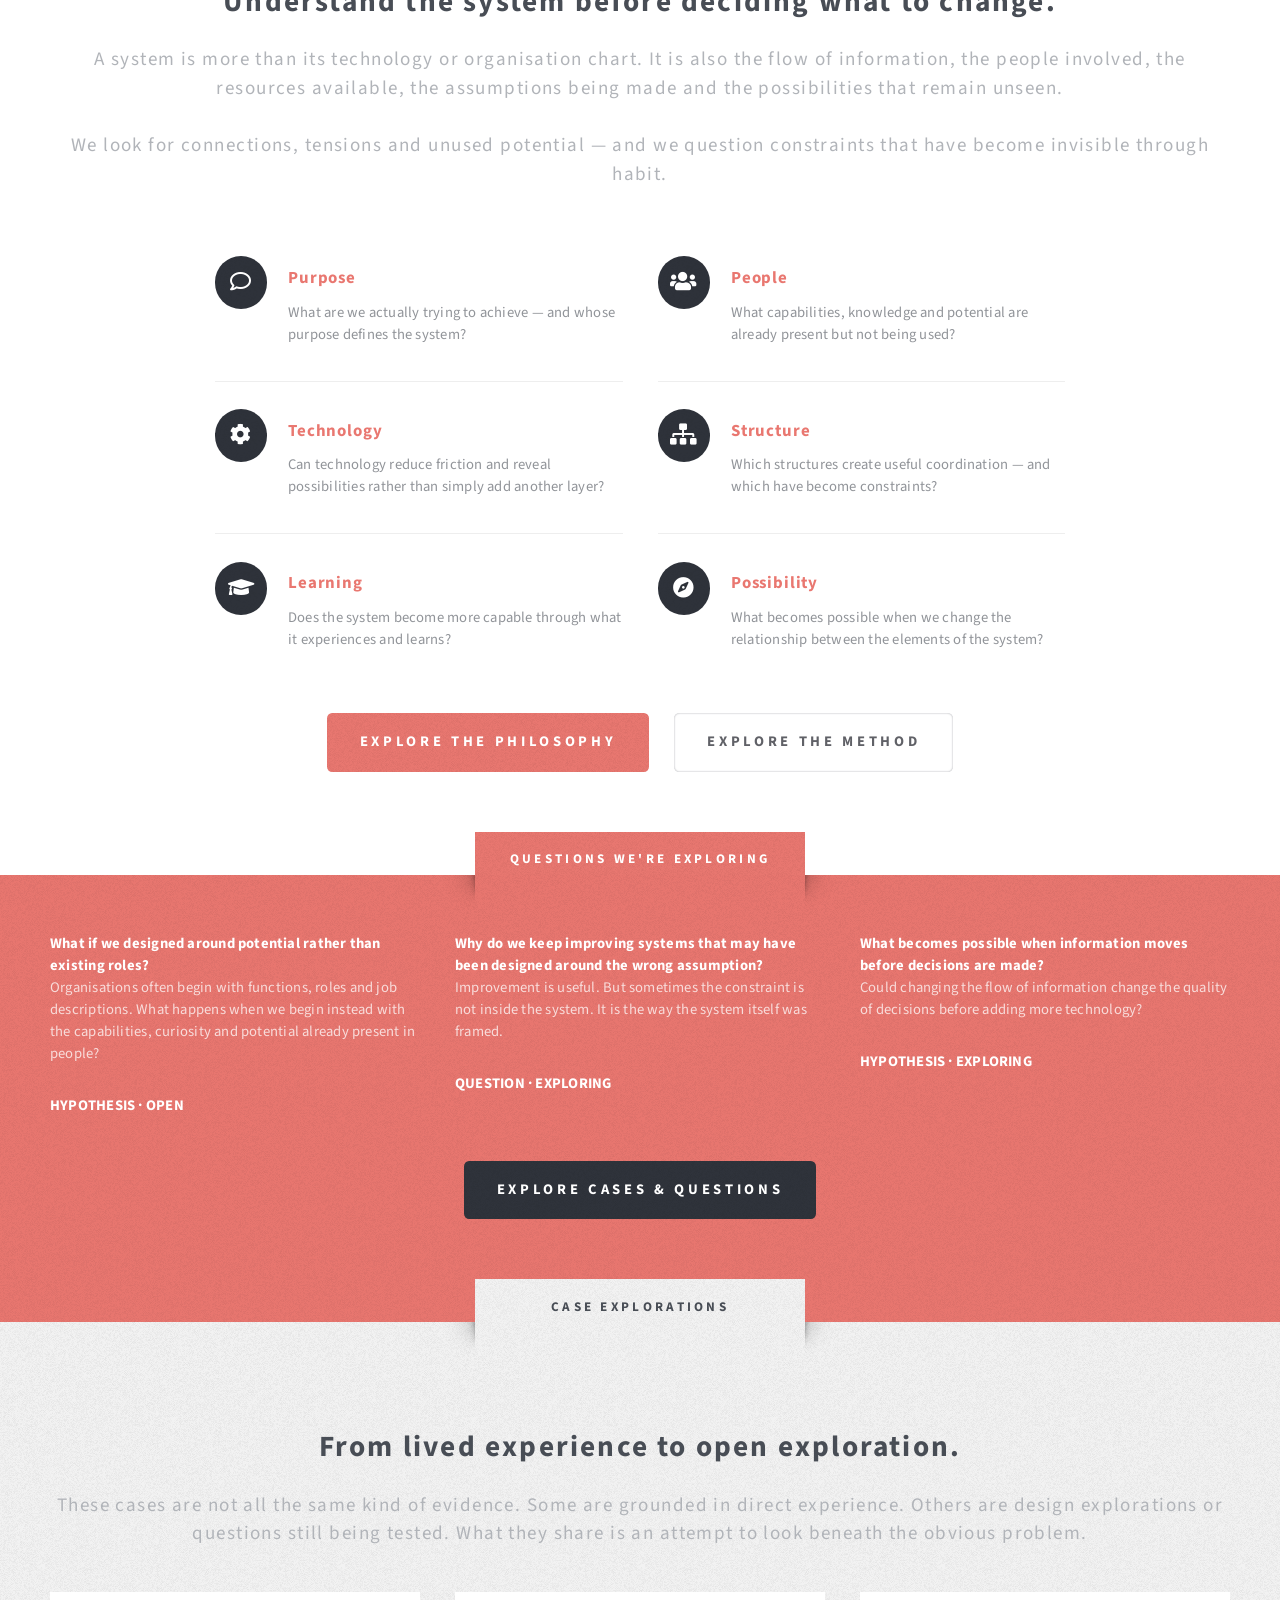
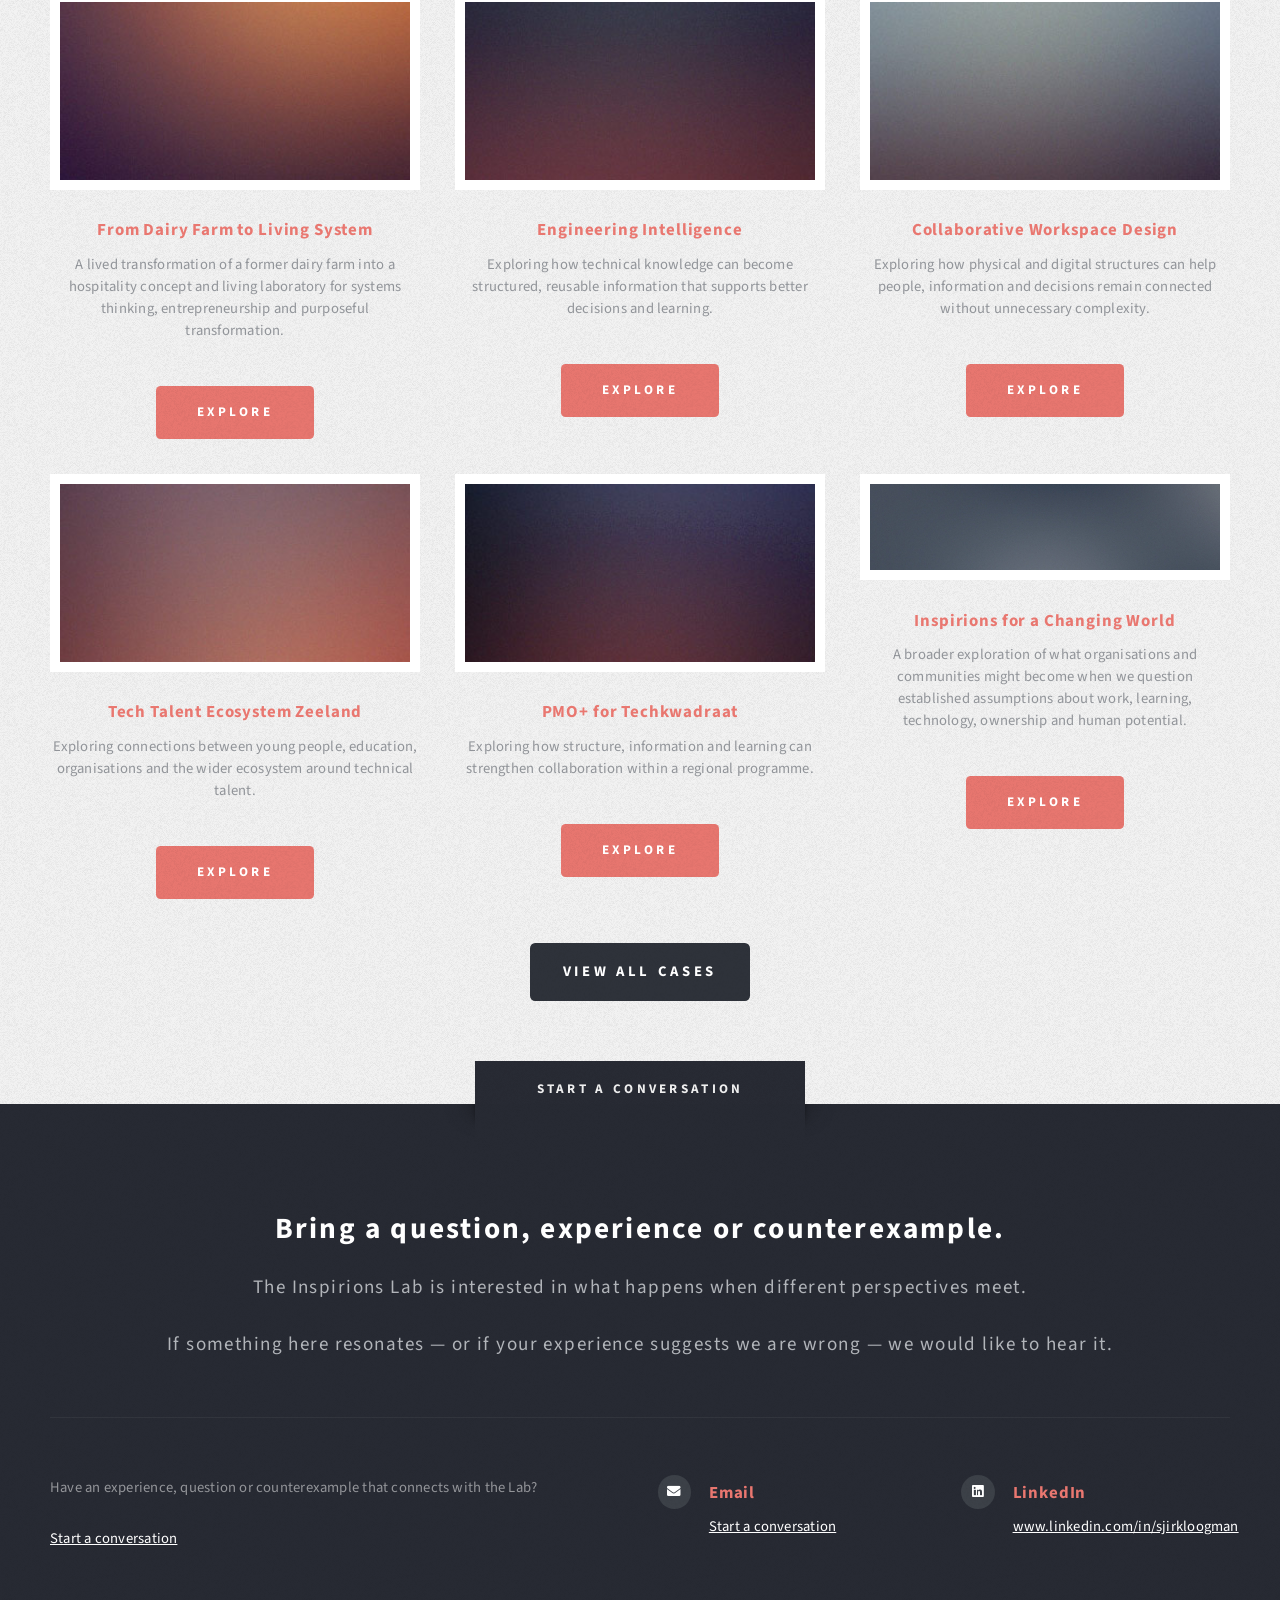
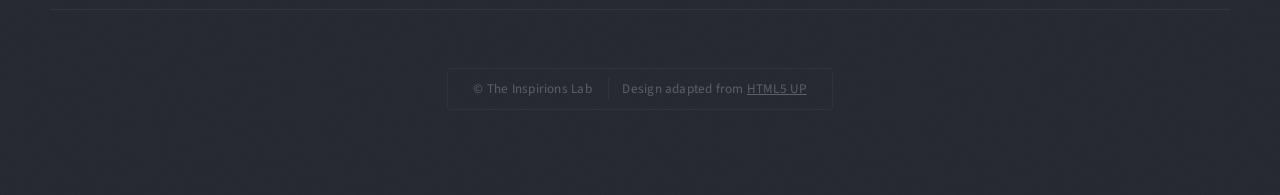
==== commit 8b3483c5: "Clean up HTML consistency and duplicate case IDs" ====
--- a/index.html
+++ b/index.html
@@ -1,15 +1,14 @@
-```html
 <!DOCTYPE HTML>
 <!--
 	Escape Velocity by HTML5 UP
 	html5up.net | @ajlkn
 	Free for personal and commercial use under the CCA 3.0 license
 -->
-<html>
+<html lang="en">
 	<head>
 		<title>The Inspirions Lab | Structure creates space for Purpose</title>
 		<meta charset="utf-8" />
-		<meta name="viewport" content="width=device-width, initial-scale=1, user-scalable=no" />
+		<meta name="viewport" content="width=device-width, initial-scale=1" />
 		<link rel="stylesheet" href="assets/css/main.css" />
 	</head>
 	<body class="homepage is-preload">
@@ -28,7 +27,7 @@
 						<nav id="nav">
 							<ul>
 
-								<li class="current">
+								<li class="active">
 									<a href="index.html">Home</a>
 								</li>
 
@@ -722,4 +721,3 @@
 
 	</body>
 </html>
-```
--- a/assets/css/main.css
+++ b/assets/css/main.css
@@ -2933,11 +2933,13 @@
 
 		/* Content */
 
-			#content {
+			#content,
+			#questions-content {
 				padding: 0 0 2em 0;
 			}
 
-				#content header.style1 {
+				#content header.style1,
+				#questions-content header.style1 {
 					padding-bottom: 2.5em;
 				}
 
@@ -2982,4 +2984,4 @@
 							margin-top: 0;
 						}
 
-	}+	}
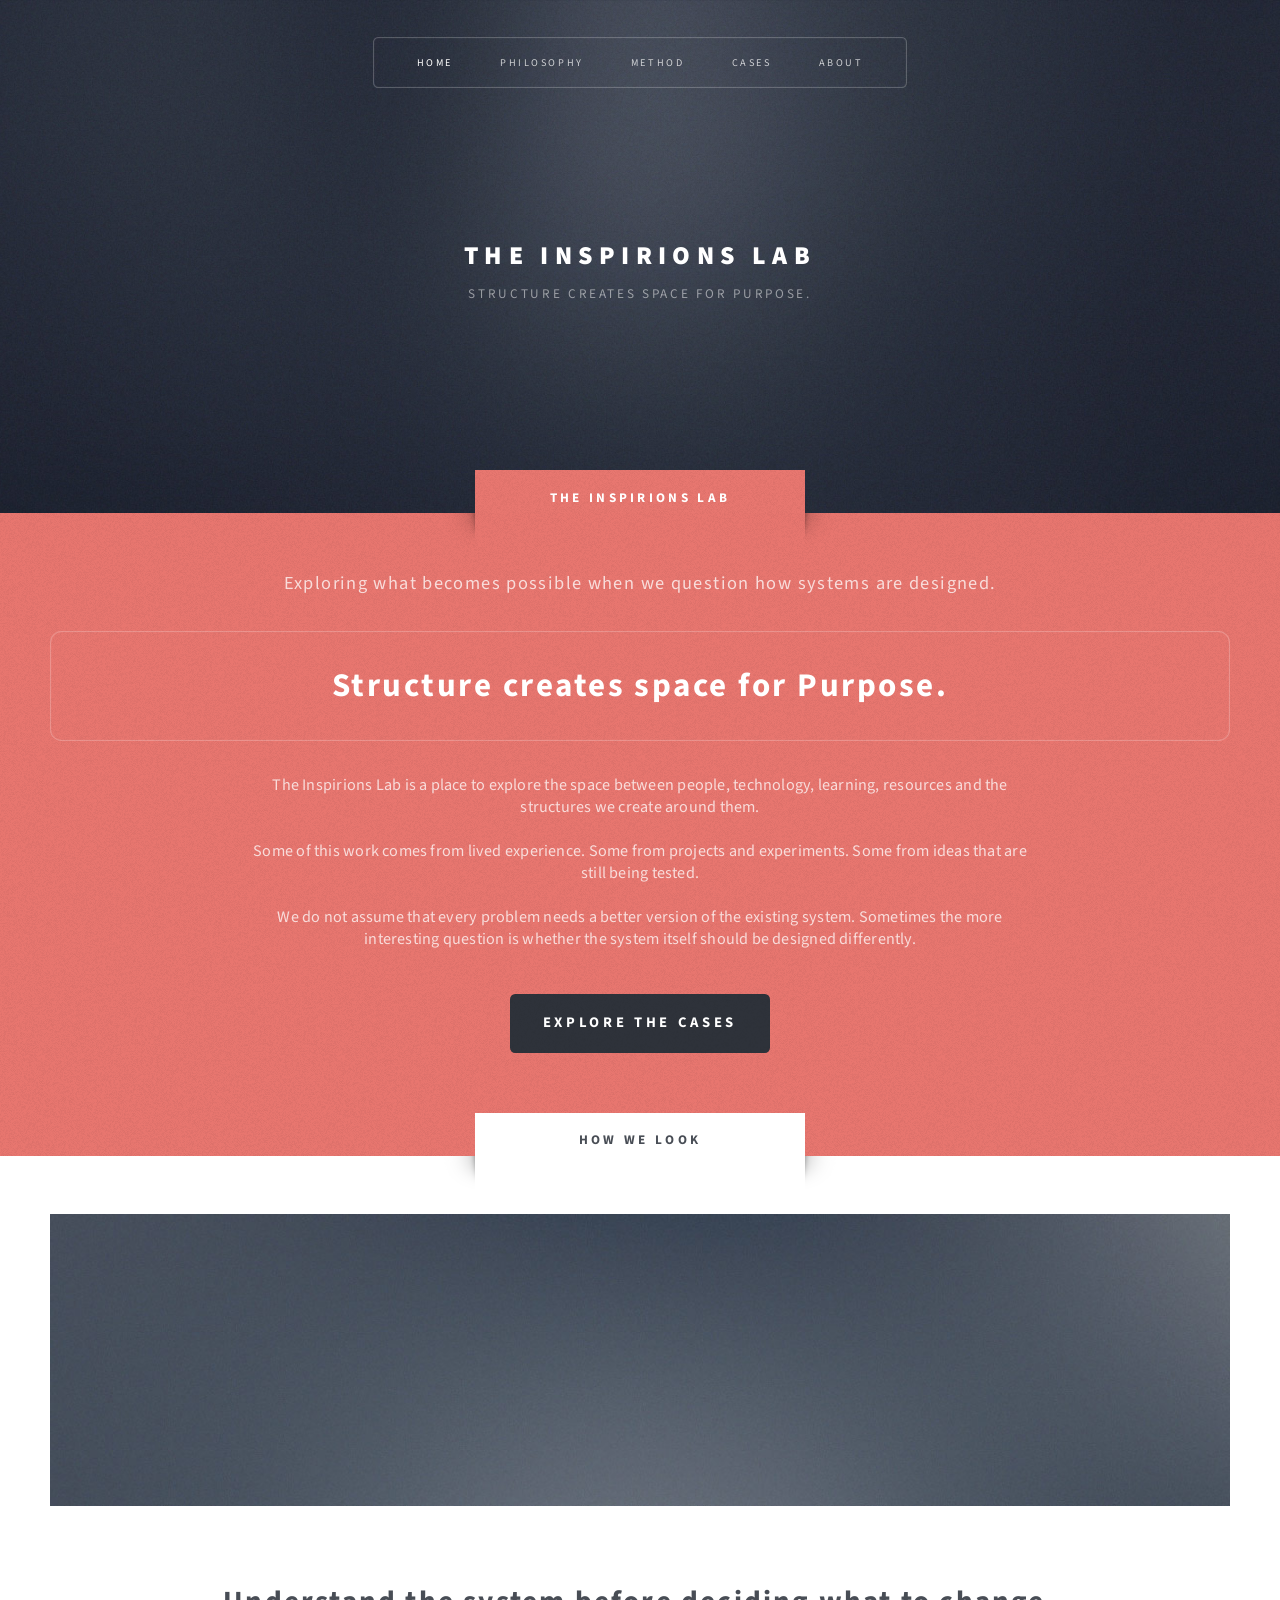
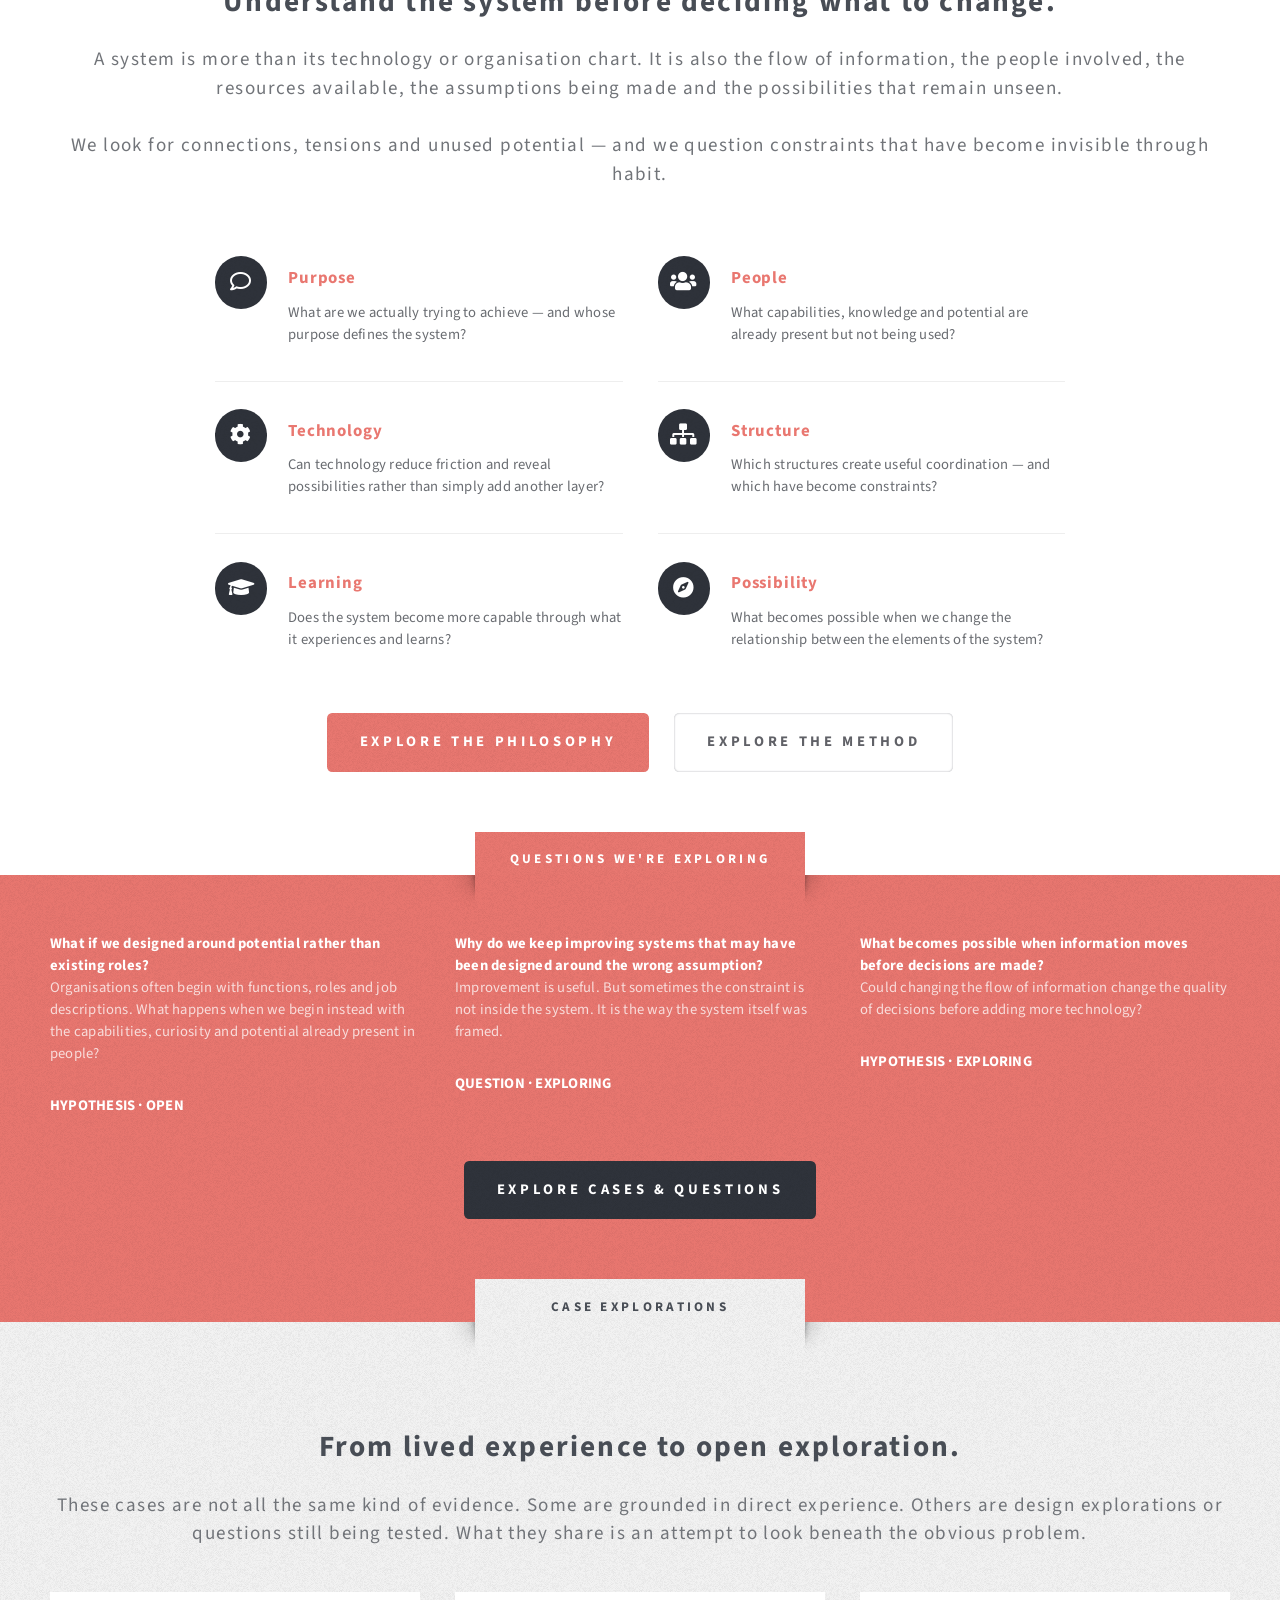
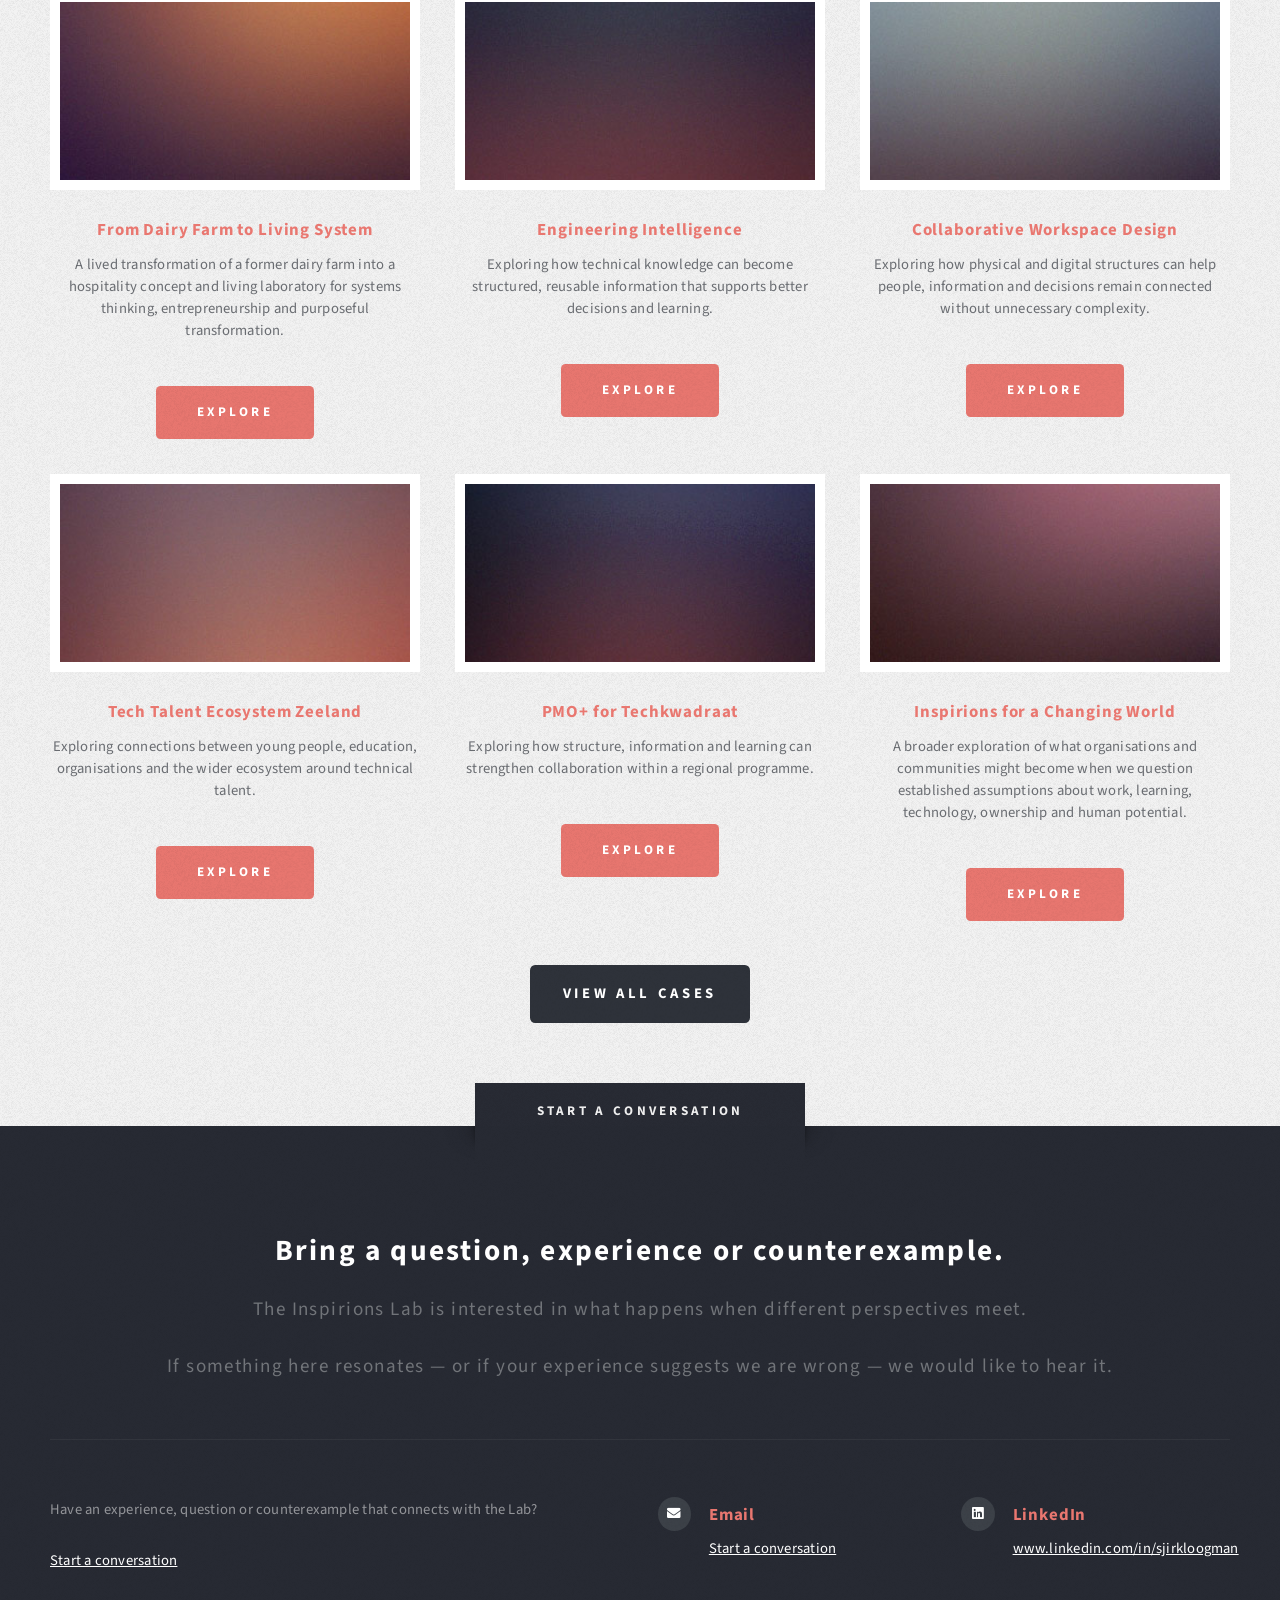
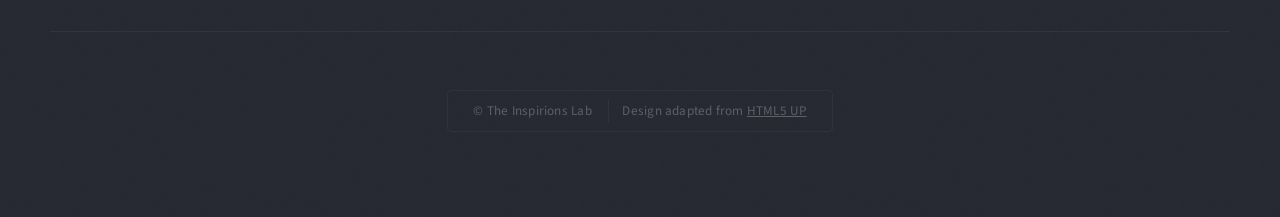
==== commit aee01596: "Refine case imagery and visual contrast" ====
--- a/index.html
+++ b/index.html
@@ -524,7 +524,7 @@
 
 									<a href="cases/inspirions-for-a-changing-world.html"
 									   class="image featured">
-										<img src="images/pic01.jpg"
+										<img src="images/pic07.jpg"
 											 alt="Inspirions for a Changing World" />
 									</a>
 
--- a/assets/css/main.css
+++ b/assets/css/main.css
@@ -100,7 +100,7 @@
 	body, input, textarea, select {
 		font-family: 'Source Sans Pro', sans-serif;
 		font-weight: 400;
-		color: #919499;
+		color: #696c71;
 		font-size: 14pt;
 		line-height: 1.75em;
 		letter-spacing: 0.025em;
@@ -1464,7 +1464,7 @@
 		}
 
 		header.style1 p {
-			color: #b1b4b9;
+			color: #717479;
 			display: block;
 			margin: 1.15em 0 0 0;
 			font-size: 1.3em;
